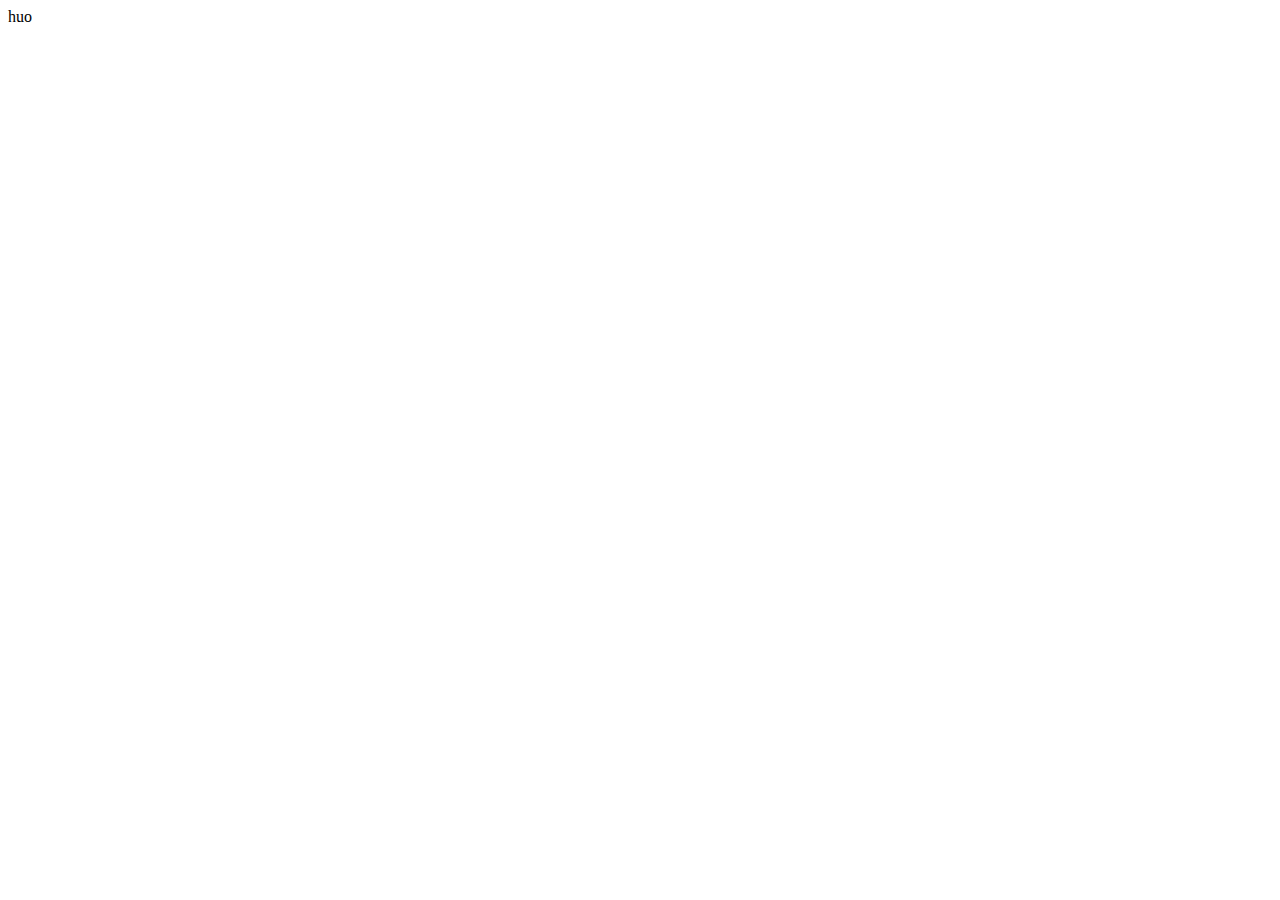
==== index.html @ f1deb444 "-add" ====
<!DOCTYPE html>
<html lang="en">
<head>
    <meta charset="UTF-8">
    <meta name="viewport" content="width=device-width, initial-scale=1.0">
    <title>Document</title>
</head>
<body>
    huo
    
</body>
</html>
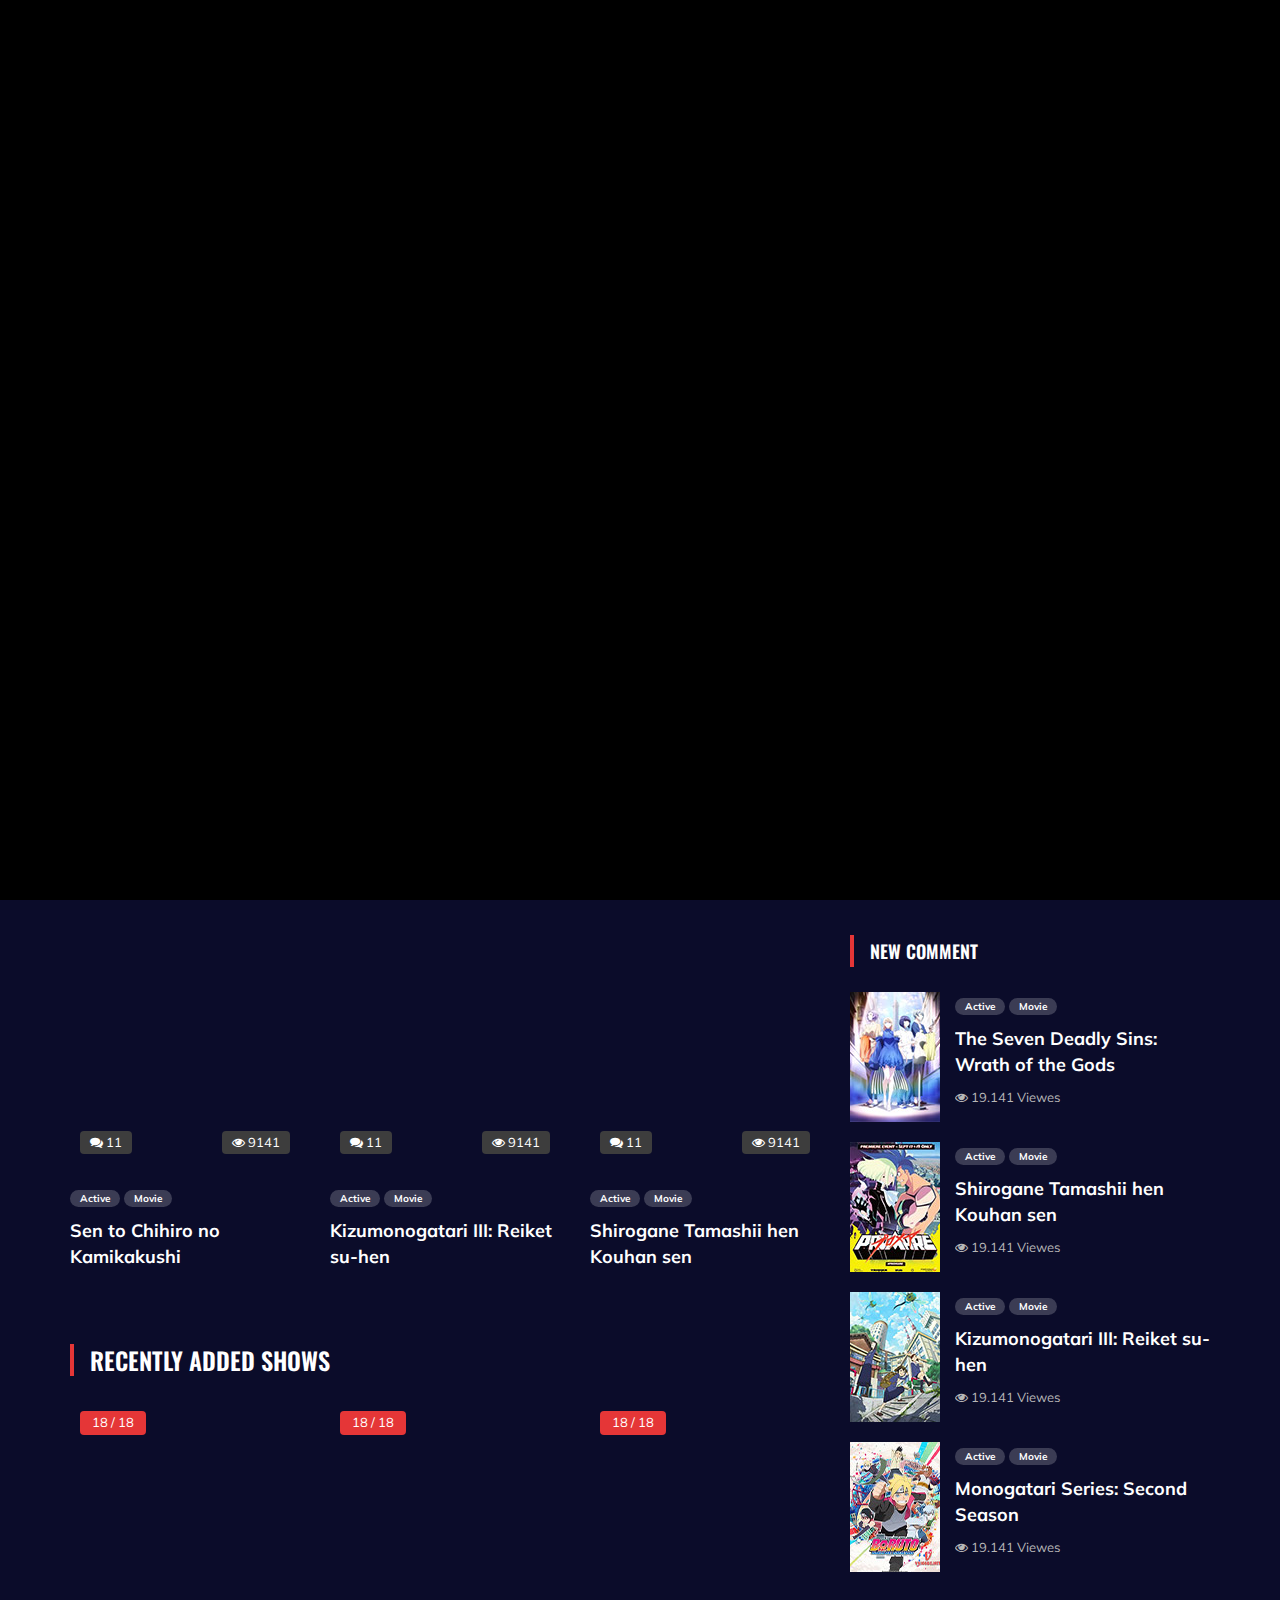
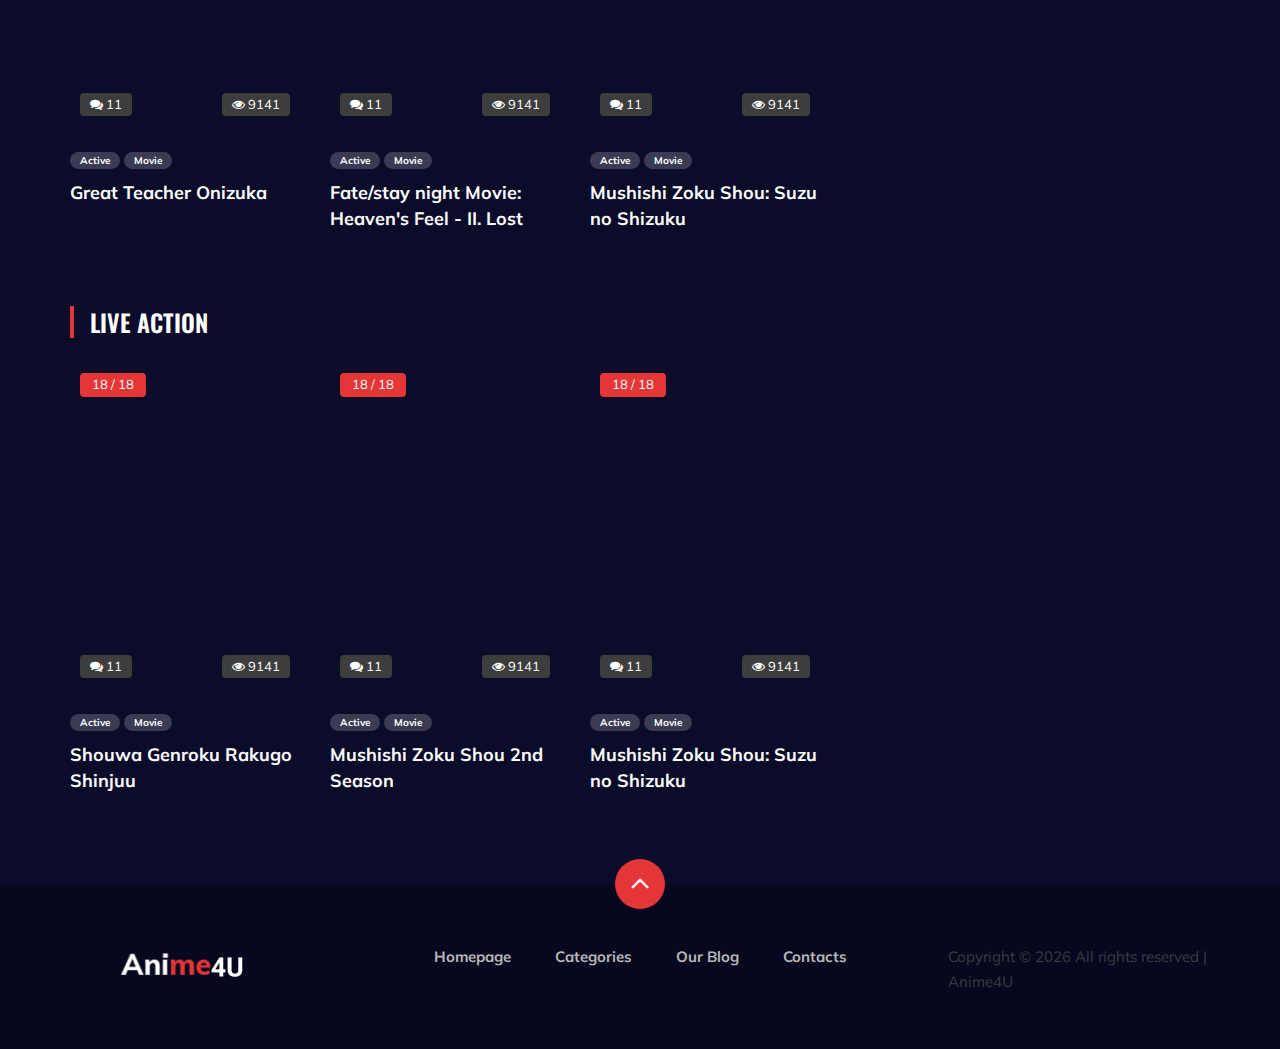
==== commit e05a77a3: "update source" ====
--- a/index.html
+++ b/index.html
@@ -1,12 +1,508 @@
 <!DOCTYPE html>
-<html lang="en">
+<html lang="zxx">
+
 <head>
     <meta charset="UTF-8">
+    <meta name="description" content="Anime Template">
+    <meta name="keywords" content="Anime, unica, creative, html">
     <meta name="viewport" content="width=device-width, initial-scale=1.0">
-    <title>Document</title>
+    <meta http-equiv="X-UA-Compatible" content="ie=edge">
+    <title>Anime4U</title>
+
+
+    <link href="https://fonts.googleapis.com/css2?family=Oswald:wght@300;400;500;600;700&display=swap" rel="stylesheet">
+    <link href="https://fonts.googleapis.com/css2?family=Mulish:wght@300;400;500;600;700;800;900&display=swap"
+        rel="stylesheet">
+
+
+    <link rel="stylesheet" href="css/bootstrap.min.css" type="text/css">
+    <link rel="stylesheet" href="css/font-awesome.min.css" type="text/css">
+    <link rel="stylesheet" href="css/elegant-icons.css" type="text/css">
+    <link rel="stylesheet" href="css/plyr.css" type="text/css">
+    <link rel="stylesheet" href="css/nice-select.css" type="text/css">
+    <link rel="stylesheet" href="css/owl.carousel.min.css" type="text/css">
+    <link rel="stylesheet" href="css/slicknav.min.css" type="text/css">
+    <link rel="stylesheet" href="css/style.css" type="text/css">
 </head>
+
 <body>
-    huo
-    
+
+    <div id="preloder">
+        <div class="loader"></div>
+    </div>
+
+
+    <header class="header">
+        <div class="container">
+            <div class="row">
+                <div class="col-lg-2">
+                    <div class="header__logo">
+                        <a href="./index.html">
+                            <img src="img/4U (1).png" alt="">
+                        </a>
+                    </div>
+                </div>
+                <div class="col-lg-8">
+                    <div class="header__nav">
+                        <nav class="header__menu mobile-menu">
+                            <ul>
+                                <li class="active"><a href="./index.html">Homepage</a></li>
+                                <li><a href="./categories.html">Categories <span class="arrow_carrot-down"></span></a>
+                                    <ul class="dropdown">
+                                        <li><a href="./categories.html">Categories</a></li>
+                                        <li><a href="./anime-details.html">Anime Details</a></li>
+                                        <li><a href="./anime-watching.html">Anime Watching</a></li>
+                                    </ul>
+                                </li>
+                                <li><a href="./blog-details.html">Our Blog</a></li>
+                                <li><a href="Contact.html">Contacts</a></li>
+                            </ul>
+                        </nav>
+                    </div>
+                </div>
+                <div class="col-lg-2">
+                    <div class="header__right">
+                        <a href="#" class="search-switch"><span class="icon_search"></span></a>
+                        <a href="./login.html"><span class="icon_profile"></span></a>
+                    </div>
+                </div>
+            </div>
+            <div id="mobile-menu-wrap"></div>
+        </div>
+    </header>
+
+    <section class="hero">
+        <div class="container">
+            <div class="hero__slider owl-carousel">
+                <div class="hero__items set-bg" data-setbg="videos/AOT.jpg">
+                    <div class="row">
+                        <div class="col-lg-6">
+                            <div class="hero__text">
+                                <div class="label">Mystery-Action</div>
+                                <h2>Attack On Titan</h2>
+                                <p>Released Now</p>
+                                <a href="#"><span>Watch Now</span> <i class="fa fa-angle-right"></i></a>
+                            </div>
+                        </div>
+                    </div>
+                </div>
+                <div class="hero__items set-bg" data-setbg="img/hero/hero-1.jpg">
+                    <div class="row">
+                        <div class="col-lg-6">
+                            <div class="hero__text">
+                                <div class="label">Adventure</div>
+                                <h2>Fate / Stay Night: Unlimited Blade Works</h2>
+                                <p>After 30 days of travel across the world...</p>
+                                <a href="#"><span>Watch Now</span> <i class="fa fa-angle-right"></i></a>
+                            </div>
+                        </div>
+                    </div>
+                </div>
+                <div class="hero__items set-bg" data-setbg="img/hero/conana.jpg">
+                    <div class="row">
+                        <div class="col-lg-6">
+                            <div class="hero__text">
+                                <div class="label">Action</div>
+                                <h2>Detective Conan</h2>
+                                <a href="#"><span>Watch Now</span> <i class="fa fa-angle-right"></i></a>
+                            </div>
+                        </div>
+                    </div>
+                </div>
+            </div>
+        </div>
+    </section>
+
+    <section class="product spad">
+        <div class="container">
+            <div class="row">
+                <div class="col-lg-8">
+                    <div class="trending__product">
+                        <div class="row">
+                            <div class="col-lg-8 col-md-8 col-sm-8">
+                                <div class="section-title">
+                                    <h4>Trending Now</h4>
+                                </div>
+                            </div>
+
+                        </div>
+                        <div class="row">
+                            <div class="col-lg-4 col-md-6 col-sm-6">
+                                <div class="product__item">
+                                    <div class="product__item__pic set-bg" data-setbg="img/trending/trend-1.jpg">
+                                        <div class="ep">18 / 18</div>
+                                        <div class="comment"><i class="fa fa-comments"></i> 11</div>
+                                        <div class="view"><i class="fa fa-eye"></i> 9141</div>
+                                    </div>
+                                    <div class="product__item__text">
+                                        <ul>
+                                            <li>Active</li>
+                                            <li>Movie</li>
+                                        </ul>
+                                        <h5><a href="#">The Seven Deadly Sins: Wrath of the Gods</a></h5>
+                                    </div>
+                                </div>
+                            </div>
+                            <div class="col-lg-4 col-md-6 col-sm-6">
+                                <div class="product__item">
+                                    <div class="product__item__pic set-bg" data-setbg="img/trending/trend-2.jpg">
+                                        <div class="ep">18 / 18</div>
+                                        <div class="comment"><i class="fa fa-comments"></i> 11</div>
+                                        <div class="view"><i class="fa fa-eye"></i> 9141</div>
+                                    </div>
+                                    <div class="product__item__text">
+                                        <ul>
+                                            <li>Active</li>
+                                            <li>Movie</li>
+                                        </ul>
+                                        <h5><a href="#">Gintama Movie 2: Kanketsu-hen - Yorozuya yo Eien</a></h5>
+                                    </div>
+                                </div>
+                            </div>
+                            <div class="col-lg-4 col-md-6 col-sm-6">
+                                <div class="product__item">
+                                    <div class="product__item__pic set-bg" data-setbg="img/trending/trend-3.jpg">
+                                        <div class="ep">18 / 18</div>
+                                        <div class="comment"><i class="fa fa-comments"></i> 11</div>
+                                        <div class="view"><i class="fa fa-eye"></i> 9141</div>
+                                    </div>
+                                    <div class="product__item__text">
+                                        <ul>
+                                            <li>Active</li>
+                                            <li>Movie</li>
+                                        </ul>
+                                        <h5><a href="#">Shingeki no Kyojin Season 3 Part 2</a></h5>
+                                    </div>
+                                </div>
+                            </div>
+
+                        </div>
+                    </div>
+                    <div class="popular__product">
+                        <div class="row">
+                            <div class="col-lg-8 col-md-8 col-sm-8">
+                                <div class="section-title">
+                                    <h4>Popular Shows</h4>
+                                </div>
+                            </div>
+                        </div>
+                        <div class="row">
+                            <div class="col-lg-4 col-md-6 col-sm-6">
+                                <div class="product__item">
+                                    <div class="product__item__pic set-bg" data-setbg="img/popular/popular-1.jpg">
+                                        <div class="ep">18 / 18</div>
+                                        <div class="comment"><i class="fa fa-comments"></i> 11</div>
+                                        <div class="view"><i class="fa fa-eye"></i> 9141</div>
+                                    </div>
+                                    <div class="product__item__text">
+                                        <ul>
+                                            <li>Active</li>
+                                            <li>Movie</li>
+                                        </ul>
+                                        <h5><a href="#">Sen to Chihiro no Kamikakushi</a></h5>
+                                    </div>
+                                </div>
+                            </div>
+                            <div class="col-lg-4 col-md-6 col-sm-6">
+                                <div class="product__item">
+                                    <div class="product__item__pic set-bg" data-setbg="img/popular/popular-2.jpg">
+                                        <div class="ep">18 / 18</div>
+                                        <div class="comment"><i class="fa fa-comments"></i> 11</div>
+                                        <div class="view"><i class="fa fa-eye"></i> 9141</div>
+                                    </div>
+                                    <div class="product__item__text">
+                                        <ul>
+                                            <li>Active</li>
+                                            <li>Movie</li>
+                                        </ul>
+                                        <h5><a href="#">Kizumonogatari III: Reiket su-hen</a></h5>
+                                    </div>
+                                </div>
+                            </div>
+                            <div class="col-lg-4 col-md-6 col-sm-6">
+                                <div class="product__item">
+                                    <div class="product__item__pic set-bg" data-setbg="img/popular/popular-3.jpg">
+                                        <div class="ep">18 / 18</div>
+                                        <div class="comment"><i class="fa fa-comments"></i> 11</div>
+                                        <div class="view"><i class="fa fa-eye"></i> 9141</div>
+                                    </div>
+                                    <div class="product__item__text">
+                                        <ul>
+                                            <li>Active</li>
+                                            <li>Movie</li>
+                                        </ul>
+                                        <h5><a href="#">Shirogane Tamashii hen Kouhan sen</a></h5>
+                                    </div>
+                                </div>
+                            </div>
+                        </div>
+                    </div>
+                    <div class="recent__product">
+                        <div class="row">
+                            <div class="col-lg-8 col-md-8 col-sm-8">
+                                <div class="section-title">
+                                    <h4>Recently Added Shows</h4>
+                                </div>
+                            </div>
+                        </div>
+                        <div class="row">
+                            <div class="col-lg-4 col-md-6 col-sm-6">
+                                <div class="product__item">
+                                    <div class="product__item__pic set-bg" data-setbg="img/recent/recent-1.jpg">
+                                        <div class="ep">18 / 18</div>
+                                        <div class="comment"><i class="fa fa-comments"></i> 11</div>
+                                        <div class="view"><i class="fa fa-eye"></i> 9141</div>
+                                    </div>
+                                    <div class="product__item__text">
+                                        <ul>
+                                            <li>Active</li>
+                                            <li>Movie</li>
+                                        </ul>
+                                        <h5><a href="#">Great Teacher Onizuka</a></h5>
+                                    </div>
+                                </div>
+                            </div>
+                            <div class="col-lg-4 col-md-6 col-sm-6">
+                                <div class="product__item">
+                                    <div class="product__item__pic set-bg" data-setbg="img/recent/recent-2.jpg">
+                                        <div class="ep">18 / 18</div>
+                                        <div class="comment"><i class="fa fa-comments"></i> 11</div>
+                                        <div class="view"><i class="fa fa-eye"></i> 9141</div>
+                                    </div>
+                                    <div class="product__item__text">
+                                        <ul>
+                                            <li>Active</li>
+                                            <li>Movie</li>
+                                        </ul>
+                                        <h5><a href="#">Fate/stay night Movie: Heaven's Feel - II. Lost</a></h5>
+                                    </div>
+                                </div>
+                            </div>
+                            <div class="col-lg-4 col-md-6 col-sm-6">
+                                <div class="product__item">
+                                    <div class="product__item__pic set-bg" data-setbg="img/recent/recent-3.jpg">
+                                        <div class="ep">18 / 18</div>
+                                        <div class="comment"><i class="fa fa-comments"></i> 11</div>
+                                        <div class="view"><i class="fa fa-eye"></i> 9141</div>
+                                    </div>
+                                    <div class="product__item__text">
+                                        <ul>
+                                            <li>Active</li>
+                                            <li>Movie</li>
+                                        </ul>
+                                        <h5><a href="#">Mushishi Zoku Shou: Suzu no Shizuku</a></h5>
+                                    </div>
+                                </div>
+                            </div>
+                        </div>
+                    </div>
+                    <div class="live__product">
+                        <div class="row">
+                            <div class="col-lg-8 col-md-8 col-sm-8">
+                                <div class="section-title">
+                                    <h4>Live Action</h4>
+                                </div>
+                            </div>
+                        </div>
+                        <div class="row">
+                            <div class="col-lg-4 col-md-6 col-sm-6">
+                                <div class="product__item">
+                                    <div class="product__item__pic set-bg" data-setbg="img/live/live-1.jpg">
+                                        <div class="ep">18 / 18</div>
+                                        <div class="comment"><i class="fa fa-comments"></i> 11</div>
+                                        <div class="view"><i class="fa fa-eye"></i> 9141</div>
+                                    </div>
+                                    <div class="product__item__text">
+                                        <ul>
+                                            <li>Active</li>
+                                            <li>Movie</li>
+                                        </ul>
+                                        <h5><a href="#">Shouwa Genroku Rakugo Shinjuu</a></h5>
+                                    </div>
+                                </div>
+                            </div>
+                            <div class="col-lg-4 col-md-6 col-sm-6">
+                                <div class="product__item">
+                                    <div class="product__item__pic set-bg" data-setbg="img/live/live-2.jpg">
+                                        <div class="ep">18 / 18</div>
+                                        <div class="comment"><i class="fa fa-comments"></i> 11</div>
+                                        <div class="view"><i class="fa fa-eye"></i> 9141</div>
+                                    </div>
+                                    <div class="product__item__text">
+                                        <ul>
+                                            <li>Active</li>
+                                            <li>Movie</li>
+                                        </ul>
+                                        <h5><a href="#">Mushishi Zoku Shou 2nd Season</a></h5>
+                                    </div>
+                                </div>
+                            </div>
+                            <div class="col-lg-4 col-md-6 col-sm-6">
+                                <div class="product__item">
+                                    <div class="product__item__pic set-bg" data-setbg="img/live/live-3.jpg">
+                                        <div class="ep">18 / 18</div>
+                                        <div class="comment"><i class="fa fa-comments"></i> 11</div>
+                                        <div class="view"><i class="fa fa-eye"></i> 9141</div>
+                                    </div>
+                                    <div class="product__item__text">
+                                        <ul>
+                                            <li>Active</li>
+                                            <li>Movie</li>
+                                        </ul>
+                                        <h5><a href="#">Mushishi Zoku Shou: Suzu no Shizuku</a></h5>
+                                    </div>
+                                </div>
+                            </div>
+                        </div>
+                    </div>
+                </div>
+                <div class="col-lg-4 col-md-6 col-sm-8">
+                    <div class="product__sidebar">
+                        <div class="product__sidebar__view">
+                            <div class="section-title">
+                                <h5>Top Views</h5>
+                            </div>
+                            <ul class="filter__controls">
+                                <li class="active" data-filter="*">Day</li>
+                                <li data-filter=".week">Week</li>
+                                <li data-filter=".month">Month</li>
+                                <li data-filter=".years">Years</li>
+                            </ul>
+                            <div class="filter__gallery">
+                                <div class="product__sidebar__view__item set-bg mix day years"
+                                    data-setbg="img/sidebar/tv-1.jpg">
+                                    <div class="ep">18 / ?</div>
+                                    <div class="view"><i class="fa fa-eye"></i> 9141</div>
+                                    <h5><a href="#">Boruto: Naruto next generations</a></h5>
+                                </div>
+                                <div class="product__sidebar__view__item set-bg mix month week"
+                                    data-setbg="img/sidebar/tv-2.jpg">
+                                    <div class="ep">18 / ?</div>
+                                    <div class="view"><i class="fa fa-eye"></i> 9141</div>
+                                    <h5><a href="#">The Seven Deadly Sins: Wrath of the Gods</a></h5>
+                                </div>
+                                <div class="product__sidebar__view__item set-bg mix years month"
+                                    data-setbg="img/sidebar/tv-4.jpg">
+                                    <div class="ep">18 / ?</div>
+                                    <div class="view"><i class="fa fa-eye"></i> 9141</div>
+                                    <h5><a href="#">Fate/stay night: Heaven's Feel I. presage flower</a></h5>
+                                </div>
+                            </div>
+                        </div>
+                        <div class="product__sidebar__comment">
+                            <div class="section-title">
+                                <h5>New Comment</h5>
+                            </div>
+                            <div class="product__sidebar__comment__item">
+                                <div class="product__sidebar__comment__item__pic">
+                                    <img src="img/sidebar/comment-1.jpg" alt="">
+                                </div>
+                                <div class="product__sidebar__comment__item__text">
+                                    <ul>
+                                        <li>Active</li>
+                                        <li>Movie</li>
+                                    </ul>
+                                    <h5><a href="#">The Seven Deadly Sins: Wrath of the Gods</a></h5>
+                                    <span><i class="fa fa-eye"></i> 19.141 Viewes</span>
+                                </div>
+                            </div>
+                            <div class="product__sidebar__comment__item">
+                                <div class="product__sidebar__comment__item__pic">
+                                    <img src="img/sidebar/comment-2.jpg" alt="">
+                                </div>
+                                <div class="product__sidebar__comment__item__text">
+                                    <ul>
+                                        <li>Active</li>
+                                        <li>Movie</li>
+                                    </ul>
+                                    <h5><a href="#">Shirogane Tamashii hen Kouhan sen</a></h5>
+                                    <span><i class="fa fa-eye"></i> 19.141 Viewes</span>
+                                </div>
+                            </div>
+                            <div class="product__sidebar__comment__item">
+                                <div class="product__sidebar__comment__item__pic">
+                                    <img src="img/sidebar/comment-3.jpg" alt="">
+                                </div>
+                                <div class="product__sidebar__comment__item__text">
+                                    <ul>
+                                        <li>Active</li>
+                                        <li>Movie</li>
+                                    </ul>
+                                    <h5><a href="#">Kizumonogatari III: Reiket su-hen</a></h5>
+                                    <span><i class="fa fa-eye"></i> 19.141 Viewes</span>
+                                </div>
+                            </div>
+                            <div class="product__sidebar__comment__item">
+                                <div class="product__sidebar__comment__item__pic">
+                                    <img src="img/sidebar/comment-4.jpg" alt="">
+                                </div>
+                                <div class="product__sidebar__comment__item__text">
+                                    <ul>
+                                        <li>Active</li>
+                                        <li>Movie</li>
+                                    </ul>
+                                    <h5><a href="#">Monogatari Series: Second Season</a></h5>
+                                    <span><i class="fa fa-eye"></i> 19.141 Viewes</span>
+                                </div>
+                            </div>
+                        </div>
+                    </div>
+                </div>
+            </div>
+        </div>
+    </section>
+
+    <footer class="footer">
+        <div class="page-up">
+            <a href="#" id="scrollToTopButton"><span class="arrow_carrot-up"></span></a>
+        </div>
+        <div class="container">
+            <div class="row">
+                <div class="col-lg-3">
+                    <div class="footer__logo">
+                        <a href="./index.html"><img src="img/4U (1).png" alt=""></a>
+                    </div>
+                </div>
+                <div class="col-lg-6">
+                    <div class="footer__nav">
+                        <ul>
+                            <li class="active"><a href="./index.html">Homepage</a></li>
+                            <li><a href="./categories.html">Categories</a></li>
+                            <li><a href="./blog-details.html">Our Blog</a></li>
+                            <li><a href="#">Contacts</a></li>
+                        </ul>
+                    </div>
+                </div>
+                <div class="col-lg-3">
+                    <p>
+                        Copyright &copy;
+                        <script>document.write(new Date().getFullYear());</script> All rights reserved | Anime4U
+
+
+                </div>
+            </div>
+        </div>
+    </footer>
+
+    <div class="search-model">
+        <div class="h-100 d-flex align-items-center justify-content-center">
+            <div class="search-close-switch"><i class="icon_close"></i></div>
+            <form class="search-model-form">
+                <input type="text" id="search-input" placeholder="Search here.....">
+            </form>
+        </div>
+    </div>
+
+    <script src="js/jquery-3.3.1.min.js"></script>
+    <script src="js/bootstrap.min.js"></script>
+    <script src="js/player.js"></script>
+    <script src="js/jquery.nice-select.min.js"></script>
+    <script src="js/mixitup.min.js"></script>
+    <script src="js/jquery.slicknav.js"></script>
+    <script src="js/owl.carousel.min.js"></script>
+    <script src="js/main.js"></script>
+
+
 </body>
-</html>+
+</html>
--- a/css/elegant-icons.css
+++ b/css/elegant-icons.css
@@ -0,0 +1,1159 @@
+@font-face {
+	font-family: 'ElegantIcons';
+	src:url('../fonts/ElegantIcons.eot');
+	src:url('../fonts/ElegantIcons.eot?#iefix') format('embedded-opentype'),
+		url('../fonts/ElegantIcons.woff') format('woff'),
+		url('../fonts/ElegantIcons.ttf') format('truetype'),
+		url('../fonts/ElegantIcons.svg#ElegantIcons') format('svg');
+	font-weight: normal;
+	font-style: normal;
+}
+
+/* Use the following CSS code if you want to use data attributes for inserting your icons */
+[data-icon]:before {
+	font-family: 'ElegantIcons';
+	content: attr(data-icon);
+	speak: none;
+	font-weight: normal;
+	font-variant: normal;
+	text-transform: none;
+	line-height: 1;
+	-webkit-font-smoothing: antialiased;
+	-moz-osx-font-smoothing: grayscale;
+}
+
+/* Use the following CSS code if you want to have a class per icon */
+/*
+Instead of a list of all class selectors,
+you can use the generic selector below, but it's slower:
+[class*="your-class-prefix"] {
+*/
+.arrow_up, .arrow_down, .arrow_left, .arrow_right, .arrow_left-up, .arrow_right-up, .arrow_right-down, .arrow_left-down, .arrow-up-down, .arrow_up-down_alt, .arrow_left-right_alt, .arrow_left-right, .arrow_expand_alt2, .arrow_expand_alt, .arrow_condense, .arrow_expand, .arrow_move, .arrow_carrot-up, .arrow_carrot-down, .arrow_carrot-left, .arrow_carrot-right, .arrow_carrot-2up, .arrow_carrot-2down, .arrow_carrot-2left, .arrow_carrot-2right, .arrow_carrot-up_alt2, .arrow_carrot-down_alt2, .arrow_carrot-left_alt2, .arrow_carrot-right_alt2, .arrow_carrot-2up_alt2, .arrow_carrot-2down_alt2, .arrow_carrot-2left_alt2, .arrow_carrot-2right_alt2, .arrow_triangle-up, .arrow_triangle-down, .arrow_triangle-left, .arrow_triangle-right, .arrow_triangle-up_alt2, .arrow_triangle-down_alt2, .arrow_triangle-left_alt2, .arrow_triangle-right_alt2, .arrow_back, .icon_minus-06, .icon_plus, .icon_close, .icon_check, .icon_minus_alt2, .icon_plus_alt2, .icon_close_alt2, .icon_check_alt2, .icon_zoom-out_alt, .icon_zoom-in_alt, .icon_search, .icon_box-empty, .icon_box-selected, .icon_minus-box, .icon_plus-box, .icon_box-checked, .icon_circle-empty, .icon_circle-slelected, .icon_stop_alt2, .icon_stop, .icon_pause_alt2, .icon_pause, .icon_menu, .icon_menu-square_alt2, .icon_menu-circle_alt2, .icon_ul, .icon_ol, .icon_adjust-horiz, .icon_adjust-vert, .icon_document_alt, .icon_documents_alt, .icon_pencil, .icon_pencil-edit_alt, .icon_pencil-edit, .icon_folder-alt, .icon_folder-open_alt, .icon_folder-add_alt, .icon_info_alt, .icon_error-oct_alt, .icon_error-circle_alt, .icon_error-triangle_alt, .icon_question_alt2, .icon_question, .icon_comment_alt, .icon_chat_alt, .icon_vol-mute_alt, .icon_volume-low_alt, .icon_volume-high_alt, .icon_quotations, .icon_quotations_alt2, .icon_clock_alt, .icon_lock_alt, .icon_lock-open_alt, .icon_key_alt, .icon_cloud_alt, .icon_cloud-upload_alt, .icon_cloud-download_alt, .icon_image, .icon_images, .icon_lightbulb_alt, .icon_gift_alt, .icon_house_alt, .icon_genius, .icon_mobile, .icon_tablet, .icon_laptop, .icon_desktop, .icon_camera_alt, .icon_mail_alt, .icon_cone_alt, .icon_ribbon_alt, .icon_bag_alt, .icon_creditcard, .icon_cart_alt, .icon_paperclip, .icon_tag_alt, .icon_tags_alt, .icon_trash_alt, .icon_cursor_alt, .icon_mic_alt, .icon_compass_alt, .icon_pin_alt, .icon_pushpin_alt, .icon_map_alt, .icon_drawer_alt, .icon_toolbox_alt, .icon_book_alt, .icon_calendar, .icon_film, .icon_table, .icon_contacts_alt, .icon_headphones, .icon_lifesaver, .icon_piechart, .icon_refresh, .icon_link_alt, .icon_link, .icon_loading, .icon_blocked, .icon_archive_alt, .icon_heart_alt, .icon_star_alt, .icon_star-half_alt, .icon_star, .icon_star-half, .icon_tools, .icon_tool, .icon_cog, .icon_cogs, .arrow_up_alt, .arrow_down_alt, .arrow_left_alt, .arrow_right_alt, .arrow_left-up_alt, .arrow_right-up_alt, .arrow_right-down_alt, .arrow_left-down_alt, .arrow_condense_alt, .arrow_expand_alt3, .arrow_carrot_up_alt, .arrow_carrot-down_alt, .arrow_carrot-left_alt, .arrow_carrot-right_alt, .arrow_carrot-2up_alt, .arrow_carrot-2dwnn_alt, .arrow_carrot-2left_alt, .arrow_carrot-2right_alt, .arrow_triangle-up_alt, .arrow_triangle-down_alt, .arrow_triangle-left_alt, .arrow_triangle-right_alt, .icon_minus_alt, .icon_plus_alt, .icon_close_alt, .icon_check_alt, .icon_zoom-out, .icon_zoom-in, .icon_stop_alt, .icon_menu-square_alt, .icon_menu-circle_alt, .icon_document, .icon_documents, .icon_pencil_alt, .icon_folder, .icon_folder-open, .icon_folder-add, .icon_folder_upload, .icon_folder_download, .icon_info, .icon_error-circle, .icon_error-oct, .icon_error-triangle, .icon_question_alt, .icon_comment, .icon_chat, .icon_vol-mute, .icon_volume-low, .icon_volume-high, .icon_quotations_alt, .icon_clock, .icon_lock, .icon_lock-open, .icon_key, .icon_cloud, .icon_cloud-upload, .icon_cloud-download, .icon_lightbulb, .icon_gift, .icon_house, .icon_camera, .icon_mail, .icon_cone, .icon_ribbon, .icon_bag, .icon_cart, .icon_tag, .icon_tags, .icon_trash, .icon_cursor, .icon_mic, .icon_compass, .icon_pin, .icon_pushpin, .icon_map, .icon_drawer, .icon_toolbox, .icon_book, .icon_contacts, .icon_archive, .icon_heart, .icon_profile, .icon_group, .icon_grid-2x2, .icon_grid-3x3, .icon_music, .icon_pause_alt, .icon_phone, .icon_upload, .icon_download, .social_facebook, .social_twitter, .social_pinterest, .social_googleplus, .social_tumblr, .social_tumbleupon, .social_wordpress, .social_instagram, .social_dribbble, .social_vimeo, .social_linkedin, .social_rss, .social_deviantart, .social_share, .social_myspace, .social_skype, .social_youtube, .social_picassa, .social_googledrive, .social_flickr, .social_blogger, .social_spotify, .social_delicious, .social_facebook_circle, .social_twitter_circle, .social_pinterest_circle, .social_googleplus_circle, .social_tumblr_circle, .social_stumbleupon_circle, .social_wordpress_circle, .social_instagram_circle, .social_dribbble_circle, .social_vimeo_circle, .social_linkedin_circle, .social_rss_circle, .social_deviantart_circle, .social_share_circle, .social_myspace_circle, .social_skype_circle, .social_youtube_circle, .social_picassa_circle, .social_googledrive_alt2, .social_flickr_circle, .social_blogger_circle, .social_spotify_circle, .social_delicious_circle, .social_facebook_square, .social_twitter_square, .social_pinterest_square, .social_googleplus_square, .social_tumblr_square, .social_stumbleupon_square, .social_wordpress_square, .social_instagram_square, .social_dribbble_square, .social_vimeo_square, .social_linkedin_square, .social_rss_square, .social_deviantart_square, .social_share_square, .social_myspace_square, .social_skype_square, .social_youtube_square, .social_picassa_square, .social_googledrive_square, .social_flickr_square, .social_blogger_square, .social_spotify_square, .social_delicious_square, .icon_printer, .icon_calulator, .icon_building, .icon_floppy, .icon_drive, .icon_search-2, .icon_id, .icon_id-2, .icon_puzzle, .icon_like, .icon_dislike, .icon_mug, .icon_currency, .icon_wallet, .icon_pens, .icon_easel, .icon_flowchart, .icon_datareport, .icon_briefcase, .icon_shield, .icon_percent, .icon_globe, .icon_globe-2, .icon_target, .icon_hourglass, .icon_balance, .icon_rook, .icon_printer-alt, .icon_calculator_alt, .icon_building_alt, .icon_floppy_alt, .icon_drive_alt, .icon_search_alt, .icon_id_alt, .icon_id-2_alt, .icon_puzzle_alt, .icon_like_alt, .icon_dislike_alt, .icon_mug_alt, .icon_currency_alt, .icon_wallet_alt, .icon_pens_alt, .icon_easel_alt, .icon_flowchart_alt, .icon_datareport_alt, .icon_briefcase_alt, .icon_shield_alt, .icon_percent_alt, .icon_globe_alt, .icon_clipboard {
+	font-family: 'ElegantIcons';
+	speak: none;
+	font-style: normal;
+	font-weight: normal;
+	font-variant: normal;
+	text-transform: none;
+	line-height: 1;
+	-webkit-font-smoothing: antialiased;
+}
+.arrow_up:before {
+	content: "\21";
+}
+.arrow_down:before {
+	content: "\22";
+}
+.arrow_left:before {
+	content: "\23";
+}
+.arrow_right:before {
+	content: "\24";
+}
+.arrow_left-up:before {
+	content: "\25";
+}
+.arrow_right-up:before {
+	content: "\26";
+}
+.arrow_right-down:before {
+	content: "\27";
+}
+.arrow_left-down:before {
+	content: "\28";
+}
+.arrow-up-down:before {
+	content: "\29";
+}
+.arrow_up-down_alt:before {
+	content: "\2a";
+}
+.arrow_left-right_alt:before {
+	content: "\2b";
+}
+.arrow_left-right:before {
+	content: "\2c";
+}
+.arrow_expand_alt2:before {
+	content: "\2d";
+}
+.arrow_expand_alt:before {
+	content: "\2e";
+}
+.arrow_condense:before {
+	content: "\2f";
+}
+.arrow_expand:before {
+	content: "\30";
+}
+.arrow_move:before {
+	content: "\31";
+}
+.arrow_carrot-up:before {
+	content: "\32";
+}
+.arrow_carrot-down:before {
+	content: "\33";
+}
+.arrow_carrot-left:before {
+	content: "\34";
+}
+.arrow_carrot-right:before {
+	content: "\35";
+}
+.arrow_carrot-2up:before {
+	content: "\36";
+}
+.arrow_carrot-2down:before {
+	content: "\37";
+}
+.arrow_carrot-2left:before {
+	content: "\38";
+}
+.arrow_carrot-2right:before {
+	content: "\39";
+}
+.arrow_carrot-up_alt2:before {
+	content: "\3a";
+}
+.arrow_carrot-down_alt2:before {
+	content: "\3b";
+}
+.arrow_carrot-left_alt2:before {
+	content: "\3c";
+}
+.arrow_carrot-right_alt2:before {
+	content: "\3d";
+}
+.arrow_carrot-2up_alt2:before {
+	content: "\3e";
+}
+.arrow_carrot-2down_alt2:before {
+	content: "\3f";
+}
+.arrow_carrot-2left_alt2:before {
+	content: "\40";
+}
+.arrow_carrot-2right_alt2:before {
+	content: "\41";
+}
+.arrow_triangle-up:before {
+	content: "\42";
+}
+.arrow_triangle-down:before {
+	content: "\43";
+}
+.arrow_triangle-left:before {
+	content: "\44";
+}
+.arrow_triangle-right:before {
+	content: "\45";
+}
+.arrow_triangle-up_alt2:before {
+	content: "\46";
+}
+.arrow_triangle-down_alt2:before {
+	content: "\47";
+}
+.arrow_triangle-left_alt2:before {
+	content: "\48";
+}
+.arrow_triangle-right_alt2:before {
+	content: "\49";
+}
+.arrow_back:before {
+	content: "\4a";
+}
+.icon_minus-06:before {
+	content: "\4b";
+}
+.icon_plus:before {
+	content: "\4c";
+}
+.icon_close:before {
+	content: "\4d";
+}
+.icon_check:before {
+	content: "\4e";
+}
+.icon_minus_alt2:before {
+	content: "\4f";
+}
+.icon_plus_alt2:before {
+	content: "\50";
+}
+.icon_close_alt2:before {
+	content: "\51";
+}
+.icon_check_alt2:before {
+	content: "\52";
+}
+.icon_zoom-out_alt:before {
+	content: "\53";
+}
+.icon_zoom-in_alt:before {
+	content: "\54";
+}
+.icon_search:before {
+	content: "\55";
+}
+.icon_box-empty:before {
+	content: "\56";
+}
+.icon_box-selected:before {
+	content: "\57";
+}
+.icon_minus-box:before {
+	content: "\58";
+}
+.icon_plus-box:before {
+	content: "\59";
+}
+.icon_box-checked:before {
+	content: "\5a";
+}
+.icon_circle-empty:before {
+	content: "\5b";
+}
+.icon_circle-slelected:before {
+	content: "\5c";
+}
+.icon_stop_alt2:before {
+	content: "\5d";
+}
+.icon_stop:before {
+	content: "\5e";
+}
+.icon_pause_alt2:before {
+	content: "\5f";
+}
+.icon_pause:before {
+	content: "\60";
+}
+.icon_menu:before {
+	content: "\61";
+}
+.icon_menu-square_alt2:before {
+	content: "\62";
+}
+.icon_menu-circle_alt2:before {
+	content: "\63";
+}
+.icon_ul:before {
+	content: "\64";
+}
+.icon_ol:before {
+	content: "\65";
+}
+.icon_adjust-horiz:before {
+	content: "\66";
+}
+.icon_adjust-vert:before {
+	content: "\67";
+}
+.icon_document_alt:before {
+	content: "\68";
+}
+.icon_documents_alt:before {
+	content: "\69";
+}
+.icon_pencil:before {
+	content: "\6a";
+}
+.icon_pencil-edit_alt:before {
+	content: "\6b";
+}
+.icon_pencil-edit:before {
+	content: "\6c";
+}
+.icon_folder-alt:before {
+	content: "\6d";
+}
+.icon_folder-open_alt:before {
+	content: "\6e";
+}
+.icon_folder-add_alt:before {
+	content: "\6f";
+}
+.icon_info_alt:before {
+	content: "\70";
+}
+.icon_error-oct_alt:before {
+	content: "\71";
+}
+.icon_error-circle_alt:before {
+	content: "\72";
+}
+.icon_error-triangle_alt:before {
+	content: "\73";
+}
+.icon_question_alt2:before {
+	content: "\74";
+}
+.icon_question:before {
+	content: "\75";
+}
+.icon_comment_alt:before {
+	content: "\76";
+}
+.icon_chat_alt:before {
+	content: "\77";
+}
+.icon_vol-mute_alt:before {
+	content: "\78";
+}
+.icon_volume-low_alt:before {
+	content: "\79";
+}
+.icon_volume-high_alt:before {
+	content: "\7a";
+}
+.icon_quotations:before {
+	content: "\7b";
+}
+.icon_quotations_alt2:before {
+	content: "\7c";
+}
+.icon_clock_alt:before {
+	content: "\7d";
+}
+.icon_lock_alt:before {
+	content: "\7e";
+}
+.icon_lock-open_alt:before {
+	content: "\e000";
+}
+.icon_key_alt:before {
+	content: "\e001";
+}
+.icon_cloud_alt:before {
+	content: "\e002";
+}
+.icon_cloud-upload_alt:before {
+	content: "\e003";
+}
+.icon_cloud-download_alt:before {
+	content: "\e004";
+}
+.icon_image:before {
+	content: "\e005";
+}
+.icon_images:before {
+	content: "\e006";
+}
+.icon_lightbulb_alt:before {
+	content: "\e007";
+}
+.icon_gift_alt:before {
+	content: "\e008";
+}
+.icon_house_alt:before {
+	content: "\e009";
+}
+.icon_genius:before {
+	content: "\e00a";
+}
+.icon_mobile:before {
+	content: "\e00b";
+}
+.icon_tablet:before {
+	content: "\e00c";
+}
+.icon_laptop:before {
+	content: "\e00d";
+}
+.icon_desktop:before {
+	content: "\e00e";
+}
+.icon_camera_alt:before {
+	content: "\e00f";
+}
+.icon_mail_alt:before {
+	content: "\e010";
+}
+.icon_cone_alt:before {
+	content: "\e011";
+}
+.icon_ribbon_alt:before {
+	content: "\e012";
+}
+.icon_bag_alt:before {
+	content: "\e013";
+}
+.icon_creditcard:before {
+	content: "\e014";
+}
+.icon_cart_alt:before {
+	content: "\e015";
+}
+.icon_paperclip:before {
+	content: "\e016";
+}
+.icon_tag_alt:before {
+	content: "\e017";
+}
+.icon_tags_alt:before {
+	content: "\e018";
+}
+.icon_trash_alt:before {
+	content: "\e019";
+}
+.icon_cursor_alt:before {
+	content: "\e01a";
+}
+.icon_mic_alt:before {
+	content: "\e01b";
+}
+.icon_compass_alt:before {
+	content: "\e01c";
+}
+.icon_pin_alt:before {
+	content: "\e01d";
+}
+.icon_pushpin_alt:before {
+	content: "\e01e";
+}
+.icon_map_alt:before {
+	content: "\e01f";
+}
+.icon_drawer_alt:before {
+	content: "\e020";
+}
+.icon_toolbox_alt:before {
+	content: "\e021";
+}
+.icon_book_alt:before {
+	content: "\e022";
+}
+.icon_calendar:before {
+	content: "\e023";
+}
+.icon_film:before {
+	content: "\e024";
+}
+.icon_table:before {
+	content: "\e025";
+}
+.icon_contacts_alt:before {
+	content: "\e026";
+}
+.icon_headphones:before {
+	content: "\e027";
+}
+.icon_lifesaver:before {
+	content: "\e028";
+}
+.icon_piechart:before {
+	content: "\e029";
+}
+.icon_refresh:before {
+	content: "\e02a";
+}
+.icon_link_alt:before {
+	content: "\e02b";
+}
+.icon_link:before {
+	content: "\e02c";
+}
+.icon_loading:before {
+	content: "\e02d";
+}
+.icon_blocked:before {
+	content: "\e02e";
+}
+.icon_archive_alt:before {
+	content: "\e02f";
+}
+.icon_heart_alt:before {
+	content: "\e030";
+}
+.icon_star_alt:before {
+	content: "\e031";
+}
+.icon_star-half_alt:before {
+	content: "\e032";
+}
+.icon_star:before {
+	content: "\e033";
+}
+.icon_star-half:before {
+	content: "\e034";
+}
+.icon_tools:before {
+	content: "\e035";
+}
+.icon_tool:before {
+	content: "\e036";
+}
+.icon_cog:before {
+	content: "\e037";
+}
+.icon_cogs:before {
+	content: "\e038";
+}
+.arrow_up_alt:before {
+	content: "\e039";
+}
+.arrow_down_alt:before {
+	content: "\e03a";
+}
+.arrow_left_alt:before {
+	content: "\e03b";
+}
+.arrow_right_alt:before {
+	content: "\e03c";
+}
+.arrow_left-up_alt:before {
+	content: "\e03d";
+}
+.arrow_right-up_alt:before {
+	content: "\e03e";
+}
+.arrow_right-down_alt:before {
+	content: "\e03f";
+}
+.arrow_left-down_alt:before {
+	content: "\e040";
+}
+.arrow_condense_alt:before {
+	content: "\e041";
+}
+.arrow_expand_alt3:before {
+	content: "\e042";
+}
+.arrow_carrot_up_alt:before {
+	content: "\e043";
+}
+.arrow_carrot-down_alt:before {
+	content: "\e044";
+}
+.arrow_carrot-left_alt:before {
+	content: "\e045";
+}
+.arrow_carrot-right_alt:before {
+	content: "\e046";
+}
+.arrow_carrot-2up_alt:before {
+	content: "\e047";
+}
+.arrow_carrot-2dwnn_alt:before {
+	content: "\e048";
+}
+.arrow_carrot-2left_alt:before {
+	content: "\e049";
+}
+.arrow_carrot-2right_alt:before {
+	content: "\e04a";
+}
+.arrow_triangle-up_alt:before {
+	content: "\e04b";
+}
+.arrow_triangle-down_alt:before {
+	content: "\e04c";
+}
+.arrow_triangle-left_alt:before {
+	content: "\e04d";
+}
+.arrow_triangle-right_alt:before {
+	content: "\e04e";
+}
+.icon_minus_alt:before {
+	content: "\e04f";
+}
+.icon_plus_alt:before {
+	content: "\e050";
+}
+.icon_close_alt:before {
+	content: "\e051";
+}
+.icon_check_alt:before {
+	content: "\e052";
+}
+.icon_zoom-out:before {
+	content: "\e053";
+}
+.icon_zoom-in:before {
+	content: "\e054";
+}
+.icon_stop_alt:before {
+	content: "\e055";
+}
+.icon_menu-square_alt:before {
+	content: "\e056";
+}
+.icon_menu-circle_alt:before {
+	content: "\e057";
+}
+.icon_document:before {
+	content: "\e058";
+}
+.icon_documents:before {
+	content: "\e059";
+}
+.icon_pencil_alt:before {
+	content: "\e05a";
+}
+.icon_folder:before {
+	content: "\e05b";
+}
+.icon_folder-open:before {
+	content: "\e05c";
+}
+.icon_folder-add:before {
+	content: "\e05d";
+}
+.icon_folder_upload:before {
+	content: "\e05e";
+}
+.icon_folder_download:before {
+	content: "\e05f";
+}
+.icon_info:before {
+	content: "\e060";
+}
+.icon_error-circle:before {
+	content: "\e061";
+}
+.icon_error-oct:before {
+	content: "\e062";
+}
+.icon_error-triangle:before {
+	content: "\e063";
+}
+.icon_question_alt:before {
+	content: "\e064";
+}
+.icon_comment:before {
+	content: "\e065";
+}
+.icon_chat:before {
+	content: "\e066";
+}
+.icon_vol-mute:before {
+	content: "\e067";
+}
+.icon_volume-low:before {
+	content: "\e068";
+}
+.icon_volume-high:before {
+	content: "\e069";
+}
+.icon_quotations_alt:before {
+	content: "\e06a";
+}
+.icon_clock:before {
+	content: "\e06b";
+}
+.icon_lock:before {
+	content: "\e06c";
+}
+.icon_lock-open:before {
+	content: "\e06d";
+}
+.icon_key:before {
+	content: "\e06e";
+}
+.icon_cloud:before {
+	content: "\e06f";
+}
+.icon_cloud-upload:before {
+	content: "\e070";
+}
+.icon_cloud-download:before {
+	content: "\e071";
+}
+.icon_lightbulb:before {
+	content: "\e072";
+}
+.icon_gift:before {
+	content: "\e073";
+}
+.icon_house:before {
+	content: "\e074";
+}
+.icon_camera:before {
+	content: "\e075";
+}
+.icon_mail:before {
+	content: "\e076";
+}
+.icon_cone:before {
+	content: "\e077";
+}
+.icon_ribbon:before {
+	content: "\e078";
+}
+.icon_bag:before {
+	content: "\e079";
+}
+.icon_cart:before {
+	content: "\e07a";
+}
+.icon_tag:before {
+	content: "\e07b";
+}
+.icon_tags:before {
+	content: "\e07c";
+}
+.icon_trash:before {
+	content: "\e07d";
+}
+.icon_cursor:before {
+	content: "\e07e";
+}
+.icon_mic:before {
+	content: "\e07f";
+}
+.icon_compass:before {
+	content: "\e080";
+}
+.icon_pin:before {
+	content: "\e081";
+}
+.icon_pushpin:before {
+	content: "\e082";
+}
+.icon_map:before {
+	content: "\e083";
+}
+.icon_drawer:before {
+	content: "\e084";
+}
+.icon_toolbox:before {
+	content: "\e085";
+}
+.icon_book:before {
+	content: "\e086";
+}
+.icon_contacts:before {
+	content: "\e087";
+}
+.icon_archive:before {
+	content: "\e088";
+}
+.icon_heart:before {
+	content: "\e089";
+}
+.icon_profile:before {
+	content: "\e08a";
+}
+.icon_group:before {
+	content: "\e08b";
+}
+.icon_grid-2x2:before {
+	content: "\e08c";
+}
+.icon_grid-3x3:before {
+	content: "\e08d";
+}
+.icon_music:before {
+	content: "\e08e";
+}
+.icon_pause_alt:before {
+	content: "\e08f";
+}
+.icon_phone:before {
+	content: "\e090";
+}
+.icon_upload:before {
+	content: "\e091";
+}
+.icon_download:before {
+	content: "\e092";
+}
+.social_facebook:before {
+	content: "\e093";
+}
+.social_twitter:before {
+	content: "\e094";
+}
+.social_pinterest:before {
+	content: "\e095";
+}
+.social_googleplus:before {
+	content: "\e096";
+}
+.social_tumblr:before {
+	content: "\e097";
+}
+.social_tumbleupon:before {
+	content: "\e098";
+}
+.social_wordpress:before {
+	content: "\e099";
+}
+.social_instagram:before {
+	content: "\e09a";
+}
+.social_dribbble:before {
+	content: "\e09b";
+}
+.social_vimeo:before {
+	content: "\e09c";
+}
+.social_linkedin:before {
+	content: "\e09d";
+}
+.social_rss:before {
+	content: "\e09e";
+}
+.social_deviantart:before {
+	content: "\e09f";
+}
+.social_share:before {
+	content: "\e0a0";
+}
+.social_myspace:before {
+	content: "\e0a1";
+}
+.social_skype:before {
+	content: "\e0a2";
+}
+.social_youtube:before {
+	content: "\e0a3";
+}
+.social_picassa:before {
+	content: "\e0a4";
+}
+.social_googledrive:before {
+	content: "\e0a5";
+}
+.social_flickr:before {
+	content: "\e0a6";
+}
+.social_blogger:before {
+	content: "\e0a7";
+}
+.social_spotify:before {
+	content: "\e0a8";
+}
+.social_delicious:before {
+	content: "\e0a9";
+}
+.social_facebook_circle:before {
+	content: "\e0aa";
+}
+.social_twitter_circle:before {
+	content: "\e0ab";
+}
+.social_pinterest_circle:before {
+	content: "\e0ac";
+}
+.social_googleplus_circle:before {
+	content: "\e0ad";
+}
+.social_tumblr_circle:before {
+	content: "\e0ae";
+}
+.social_stumbleupon_circle:before {
+	content: "\e0af";
+}
+.social_wordpress_circle:before {
+	content: "\e0b0";
+}
+.social_instagram_circle:before {
+	content: "\e0b1";
+}
+.social_dribbble_circle:before {
+	content: "\e0b2";
+}
+.social_vimeo_circle:before {
+	content: "\e0b3";
+}
+.social_linkedin_circle:before {
+	content: "\e0b4";
+}
+.social_rss_circle:before {
+	content: "\e0b5";
+}
+.social_deviantart_circle:before {
+	content: "\e0b6";
+}
+.social_share_circle:before {
+	content: "\e0b7";
+}
+.social_myspace_circle:before {
+	content: "\e0b8";
+}
+.social_skype_circle:before {
+	content: "\e0b9";
+}
+.social_youtube_circle:before {
+	content: "\e0ba";
+}
+.social_picassa_circle:before {
+	content: "\e0bb";
+}
+.social_googledrive_alt2:before {
+	content: "\e0bc";
+}
+.social_flickr_circle:before {
+	content: "\e0bd";
+}
+.social_blogger_circle:before {
+	content: "\e0be";
+}
+.social_spotify_circle:before {
+	content: "\e0bf";
+}
+.social_delicious_circle:before {
+	content: "\e0c0";
+}
+.social_facebook_square:before {
+	content: "\e0c1";
+}
+.social_twitter_square:before {
+	content: "\e0c2";
+}
+.social_pinterest_square:before {
+	content: "\e0c3";
+}
+.social_googleplus_square:before {
+	content: "\e0c4";
+}
+.social_tumblr_square:before {
+	content: "\e0c5";
+}
+.social_stumbleupon_square:before {
+	content: "\e0c6";
+}
+.social_wordpress_square:before {
+	content: "\e0c7";
+}
+.social_instagram_square:before {
+	content: "\e0c8";
+}
+.social_dribbble_square:before {
+	content: "\e0c9";
+}
+.social_vimeo_square:before {
+	content: "\e0ca";
+}
+.social_linkedin_square:before {
+	content: "\e0cb";
+}
+.social_rss_square:before {
+	content: "\e0cc";
+}
+.social_deviantart_square:before {
+	content: "\e0cd";
+}
+.social_share_square:before {
+	content: "\e0ce";
+}
+.social_myspace_square:before {
+	content: "\e0cf";
+}
+.social_skype_square:before {
+	content: "\e0d0";
+}
+.social_youtube_square:before {
+	content: "\e0d1";
+}
+.social_picassa_square:before {
+	content: "\e0d2";
+}
+.social_googledrive_square:before {
+	content: "\e0d3";
+}
+.social_flickr_square:before {
+	content: "\e0d4";
+}
+.social_blogger_square:before {
+	content: "\e0d5";
+}
+.social_spotify_square:before {
+	content: "\e0d6";
+}
+.social_delicious_square:before {
+	content: "\e0d7";
+}
+.icon_printer:before {
+	content: "\e103";
+}
+.icon_calulator:before {
+	content: "\e0ee";
+}
+.icon_building:before {
+	content: "\e0ef";
+}
+.icon_floppy:before {
+	content: "\e0e8";
+}
+.icon_drive:before {
+	content: "\e0ea";
+}
+.icon_search-2:before {
+	content: "\e101";
+}
+.icon_id:before {
+	content: "\e107";
+}
+.icon_id-2:before {
+	content: "\e108";
+}
+.icon_puzzle:before {
+	content: "\e102";
+}
+.icon_like:before {
+	content: "\e106";
+}
+.icon_dislike:before {
+	content: "\e0eb";
+}
+.icon_mug:before {
+	content: "\e105";
+}
+.icon_currency:before {
+	content: "\e0ed";
+}
+.icon_wallet:before {
+	content: "\e100";
+}
+.icon_pens:before {
+	content: "\e104";
+}
+.icon_easel:before {
+	content: "\e0e9";
+}
+.icon_flowchart:before {
+	content: "\e109";
+}
+.icon_datareport:before {
+	content: "\e0ec";
+}
+.icon_briefcase:before {
+	content: "\e0fe";
+}
+.icon_shield:before {
+	content: "\e0f6";
+}
+.icon_percent:before {
+	content: "\e0fb";
+}
+.icon_globe:before {
+	content: "\e0e2";
+}
+.icon_globe-2:before {
+	content: "\e0e3";
+}
+.icon_target:before {
+	content: "\e0f5";
+}
+.icon_hourglass:before {
+	content: "\e0e1";
+}
+.icon_balance:before {
+	content: "\e0ff";
+}
+.icon_rook:before {
+	content: "\e0f8";
+}
+.icon_printer-alt:before {
+	content: "\e0fa";
+}
+.icon_calculator_alt:before {
+	content: "\e0e7";
+}
+.icon_building_alt:before {
+	content: "\e0fd";
+}
+.icon_floppy_alt:before {
+	content: "\e0e4";
+}
+.icon_drive_alt:before {
+	content: "\e0e5";
+}
+.icon_search_alt:before {
+	content: "\e0f7";
+}
+.icon_id_alt:before {
+	content: "\e0e0";
+}
+.icon_id-2_alt:before {
+	content: "\e0fc";
+}
+.icon_puzzle_alt:before {
+	content: "\e0f9";
+}
+.icon_like_alt:before {
+	content: "\e0dd";
+}
+.icon_dislike_alt:before {
+	content: "\e0f1";
+}
+.icon_mug_alt:before {
+	content: "\e0dc";
+}
+.icon_currency_alt:before {
+	content: "\e0f3";
+}
+.icon_wallet_alt:before {
+	content: "\e0d8";
+}
+.icon_pens_alt:before {
+	content: "\e0db";
+}
+.icon_easel_alt:before {
+	content: "\e0f0";
+}
+.icon_flowchart_alt:before {
+	content: "\e0df";
+}
+.icon_datareport_alt:before {
+	content: "\e0f2";
+}
+.icon_briefcase_alt:before {
+	content: "\e0f4";
+}
+.icon_shield_alt:before {
+	content: "\e0d9";
+}
+.icon_percent_alt:before {
+	content: "\e0da";
+}
+.icon_globe_alt:before {
+	content: "\e0de";
+}
+.icon_clipboard:before {
+	content: "\e0e6";
+}
+
+
+	.glyph {
+		float: left;
+		text-align: center;
+		padding: .75em;
+		margin: .4em 1.5em .75em 0;
+		width: 6em;
+text-shadow: none;
+	}
+        .glyph_big {
+        font-size: 128px;
+        color: #59c5dc;
+        float: left;
+        margin-right: 20px;
+        }
+
+        .glyph div { padding-bottom: 10px;}
+
+	.glyph input {
+		font-family: consolas, monospace;
+		font-size: 12px;
+		width: 100%;
+		text-align: center;
+		border: 0;
+		box-shadow: 0 0 0 1px #ccc;
+		padding: .2em;
+                -moz-border-radius: 5px;
+                -webkit-border-radius: 5px;
+	}
+	.centered {
+		margin-left: auto;
+		margin-right: auto;
+	}
+	.glyph .fs1 {
+		font-size: 2em;
+	}
+
+	
--- a/css/plyr.css
+++ b/css/plyr.css
@@ -0,0 +1 @@
+@keyframes plyr-progress{to{background-position:25px 0;background-position:var(--plyr-progress-loading-size,25px) 0}}@keyframes plyr-popup{0%{opacity:.5;transform:translateY(10px)}to{opacity:1;transform:translateY(0)}}@keyframes plyr-fade-in{from{opacity:0}to{opacity:1}}.plyr{-moz-osx-font-smoothing:grayscale;-webkit-font-smoothing:antialiased;align-items:center;direction:ltr;display:flex;flex-direction:column;font-family:inherit;font-family:var(--plyr-font-family,inherit);font-variant-numeric:tabular-nums;font-weight:400;font-weight:var(--plyr-font-weight-regular,400);height:100%;line-height:1.7;line-height:var(--plyr-line-height,1.7);max-width:100%;min-width:200px;position:relative;text-shadow:none;transition:box-shadow .3s ease;z-index:0}.plyr audio,.plyr iframe,.plyr video{display:block;height:100%;width:100%}.plyr button{font:inherit;line-height:inherit;width:auto}.plyr:focus{outline:0}.plyr--full-ui{box-sizing:border-box}.plyr--full-ui *,.plyr--full-ui ::after,.plyr--full-ui ::before{box-sizing:inherit}.plyr--full-ui a,.plyr--full-ui button,.plyr--full-ui input,.plyr--full-ui label{touch-action:manipulation}.plyr__badge{background:#4a5464;background:var(--plyr-badge-background,#4a5464);border-radius:2px;border-radius:var(--plyr-badge-border-radius,2px);color:#fff;color:var(--plyr-badge-text-color,#fff);font-size:9px;font-size:var(--plyr-font-size-badge,9px);line-height:1;padding:3px 4px}.plyr--full-ui ::-webkit-media-text-track-container{display:none}.plyr__captions{animation:plyr-fade-in .3s ease;bottom:0;display:none;font-size:13px;font-size:var(--plyr-font-size-small,13px);left:0;padding:10px;padding:var(--plyr-control-spacing,10px);position:absolute;text-align:center;transition:transform .4s ease-in-out;width:100%}.plyr__captions span:empty{display:none}@media (min-width:480px){.plyr__captions{font-size:15px;font-size:var(--plyr-font-size-base,15px);padding:calc(10px * 2);padding:calc(var(--plyr-control-spacing,10px) * 2)}}@media (min-width:768px){.plyr__captions{font-size:18px;font-size:var(--plyr-font-size-large,18px)}}.plyr--captions-active .plyr__captions{display:block}.plyr:not(.plyr--hide-controls) .plyr__controls:not(:empty)~.plyr__captions{transform:translateY(calc(10px * -4));transform:translateY(calc(var(--plyr-control-spacing,10px) * -4))}.plyr__caption{background:rgba(0,0,0,.8);background:var(--plyr-captions-background,rgba(0,0,0,.8));border-radius:2px;-webkit-box-decoration-break:clone;box-decoration-break:clone;color:#fff;color:var(--plyr-captions-text-color,#fff);line-height:185%;padding:.2em .5em;white-space:pre-wrap}.plyr__caption div{display:inline}.plyr__control{background:0 0;border:0;border-radius:3px;border-radius:var(--plyr-control-radius,3px);color:inherit;cursor:pointer;flex-shrink:0;overflow:visible;padding:calc(10px * .7);padding:calc(var(--plyr-control-spacing,10px) * .7);position:relative;transition:all .3s ease}.plyr__control svg{display:block;fill:currentColor;height:18px;height:var(--plyr-control-icon-size,18px);pointer-events:none;width:18px;width:var(--plyr-control-icon-size,18px)}.plyr__control:focus{outline:0}.plyr__control.plyr__tab-focus{outline-color:#00b3ff;outline-color:var(--plyr-tab-focus-color,var(--plyr-color-main,var(--plyr-color-main,#00b3ff)));outline-offset:2px;outline-style:dotted;outline-width:3px}a.plyr__control{text-decoration:none}a.plyr__control::after,a.plyr__control::before{display:none}.plyr__control.plyr__control--pressed .icon--not-pressed,.plyr__control.plyr__control--pressed .label--not-pressed,.plyr__control:not(.plyr__control--pressed) .icon--pressed,.plyr__control:not(.plyr__control--pressed) .label--pressed{display:none}.plyr--full-ui ::-webkit-media-controls{display:none}.plyr__controls{align-items:center;display:flex;justify-content:flex-end;text-align:center}.plyr__controls .plyr__progress__container{flex:1;min-width:0}.plyr__controls .plyr__controls__item{margin-left:calc(10px / 4);margin-left:calc(var(--plyr-control-spacing,10px)/ 4)}.plyr__controls .plyr__controls__item:first-child{margin-left:0;margin-right:auto}.plyr__controls .plyr__controls__item.plyr__progress__container{padding-left:calc(10px / 4);padding-left:calc(var(--plyr-control-spacing,10px)/ 4)}.plyr__controls .plyr__controls__item.plyr__time{padding:0 calc(10px / 2);padding:0 calc(var(--plyr-control-spacing,10px)/ 2)}.plyr__controls .plyr__controls__item.plyr__progress__container:first-child,.plyr__controls .plyr__controls__item.plyr__time+.plyr__time,.plyr__controls .plyr__controls__item.plyr__time:first-child{padding-left:0}.plyr__controls:empty{display:none}.plyr [data-plyr=airplay],.plyr [data-plyr=captions],.plyr [data-plyr=fullscreen],.plyr [data-plyr=pip]{display:none}.plyr--airplay-supported [data-plyr=airplay],.plyr--captions-enabled [data-plyr=captions],.plyr--fullscreen-enabled [data-plyr=fullscreen],.plyr--pip-supported [data-plyr=pip]{display:inline-block}.plyr__menu{display:flex;position:relative}.plyr__menu .plyr__control svg{transition:transform .3s ease}.plyr__menu .plyr__control[aria-expanded=true] svg{transform:rotate(90deg)}.plyr__menu .plyr__control[aria-expanded=true] .plyr__tooltip{display:none}.plyr__menu__container{animation:plyr-popup .2s ease;background:rgba(255,255,255,.9);background:var(--plyr-menu-background,rgba(255,255,255,.9));border-radius:4px;bottom:100%;box-shadow:0 1px 2px rgba(0,0,0,.15);box-shadow:var(--plyr-menu-shadow,0 1px 2px rgba(0,0,0,.15));color:#4a5464;color:var(--plyr-menu-color,#4a5464);font-size:15px;font-size:var(--plyr-font-size-base,15px);margin-bottom:10px;position:absolute;right:-3px;text-align:left;white-space:nowrap;z-index:3}.plyr__menu__container>div{overflow:hidden;transition:height .35s cubic-bezier(.4,0,.2,1),width .35s cubic-bezier(.4,0,.2,1)}.plyr__menu__container::after{border:4px solid transparent;border:var(--plyr-menu-arrow-size,4px) solid transparent;border-top-color:rgba(255,255,255,.9);border-top-color:var(--plyr-menu-background,rgba(255,255,255,.9));content:'';height:0;position:absolute;right:calc(((18px / 2) + calc(10px * .7)) - (4px / 2));right:calc(((var(--plyr-control-icon-size,18px)/ 2) + calc(var(--plyr-control-spacing,10px) * .7)) - (var(--plyr-menu-arrow-size,4px)/ 2));top:100%;width:0}.plyr__menu__container [role=menu]{padding:calc(10px * .7);padding:calc(var(--plyr-control-spacing,10px) * .7)}.plyr__menu__container [role=menuitem],.plyr__menu__container [role=menuitemradio]{margin-top:2px}.plyr__menu__container [role=menuitem]:first-child,.plyr__menu__container [role=menuitemradio]:first-child{margin-top:0}.plyr__menu__container .plyr__control{align-items:center;color:#4a5464;color:var(--plyr-menu-color,#4a5464);display:flex;font-size:13px;font-size:var(--plyr-font-size-menu,var(--plyr-font-size-small,13px));padding-bottom:calc(calc(10px * .7)/ 1.5);padding-bottom:calc(calc(var(--plyr-control-spacing,10px) * .7)/ 1.5);padding-left:calc(calc(10px * .7) * 1.5);padding-left:calc(calc(var(--plyr-control-spacing,10px) * .7) * 1.5);padding-right:calc(calc(10px * .7) * 1.5);padding-right:calc(calc(var(--plyr-control-spacing,10px) * .7) * 1.5);padding-top:calc(calc(10px * .7)/ 1.5);padding-top:calc(calc(var(--plyr-control-spacing,10px) * .7)/ 1.5);-webkit-user-select:none;-ms-user-select:none;user-select:none;width:100%}.plyr__menu__container .plyr__control>span{align-items:inherit;display:flex;width:100%}.plyr__menu__container .plyr__control::after{border:4px solid transparent;border:var(--plyr-menu-item-arrow-size,4px) solid transparent;content:'';position:absolute;top:50%;transform:translateY(-50%)}.plyr__menu__container .plyr__control--forward{padding-right:calc(calc(10px * .7) * 4);padding-right:calc(calc(var(--plyr-control-spacing,10px) * .7) * 4)}.plyr__menu__container .plyr__control--forward::after{border-left-color:#728197;border-left-color:var(--plyr-menu-arrow-color,#728197);right:calc((calc(10px * .7) * 1.5) - 4px);right:calc((calc(var(--plyr-control-spacing,10px) * .7) * 1.5) - var(--plyr-menu-item-arrow-size,4px))}.plyr__menu__container .plyr__control--forward.plyr__tab-focus::after,.plyr__menu__container .plyr__control--forward:hover::after{border-left-color:currentColor}.plyr__menu__container .plyr__control--back{font-weight:400;font-weight:var(--plyr-font-weight-regular,400);margin:calc(10px * .7);margin:calc(var(--plyr-control-spacing,10px) * .7);margin-bottom:calc(calc(10px * .7)/ 2);margin-bottom:calc(calc(var(--plyr-control-spacing,10px) * .7)/ 2);padding-left:calc(calc(10px * .7) * 4);padding-left:calc(calc(var(--plyr-control-spacing,10px) * .7) * 4);position:relative;width:calc(100% - (calc(10px * .7) * 2));width:calc(100% - (calc(var(--plyr-control-spacing,10px) * .7) * 2))}.plyr__menu__container .plyr__control--back::after{border-right-color:#728197;border-right-color:var(--plyr-menu-arrow-color,#728197);left:calc((calc(10px * .7) * 1.5) - 4px);left:calc((calc(var(--plyr-control-spacing,10px) * .7) * 1.5) - var(--plyr-menu-item-arrow-size,4px))}.plyr__menu__container .plyr__control--back::before{background:#dcdfe5;background:var(--plyr-menu-back-border-color,#dcdfe5);box-shadow:0 1px 0 #fff;box-shadow:0 1px 0 var(--plyr-menu-back-border-shadow-color,#fff);content:'';height:1px;left:0;margin-top:calc(calc(10px * .7)/ 2);margin-top:calc(calc(var(--plyr-control-spacing,10px) * .7)/ 2);overflow:hidden;position:absolute;right:0;top:100%}.plyr__menu__container .plyr__control--back.plyr__tab-focus::after,.plyr__menu__container .plyr__control--back:hover::after{border-right-color:currentColor}.plyr__menu__container .plyr__control[role=menuitemradio]{padding-left:calc(10px * .7);padding-left:calc(var(--plyr-control-spacing,10px) * .7)}.plyr__menu__container .plyr__control[role=menuitemradio]::after,.plyr__menu__container .plyr__control[role=menuitemradio]::before{border-radius:100%}.plyr__menu__container .plyr__control[role=menuitemradio]::before{background:rgba(0,0,0,.1);content:'';display:block;flex-shrink:0;height:16px;margin-right:10px;margin-right:var(--plyr-control-spacing,10px);transition:all .3s ease;width:16px}.plyr__menu__container .plyr__control[role=menuitemradio]::after{background:#fff;border:0;height:6px;left:12px;opacity:0;top:50%;transform:translateY(-50%) scale(0);transition:transform .3s ease,opacity .3s ease;width:6px}.plyr__menu__container .plyr__control[role=menuitemradio][aria-checked=true]::before{background:#00b3ff;background:var(--plyr-control-toggle-checked-background,var(--plyr-color-main,var(--plyr-color-main,#00b3ff)))}.plyr__menu__container .plyr__control[role=menuitemradio][aria-checked=true]::after{opacity:1;transform:translateY(-50%) scale(1)}.plyr__menu__container .plyr__control[role=menuitemradio].plyr__tab-focus::before,.plyr__menu__container .plyr__control[role=menuitemradio]:hover::before{background:rgba(35,40,47,.1)}.plyr__menu__container .plyr__menu__value{align-items:center;display:flex;margin-left:auto;margin-right:calc((calc(10px * .7) - 2) * -1);margin-right:calc((calc(var(--plyr-control-spacing,10px) * .7) - 2) * -1);overflow:hidden;padding-left:calc(calc(10px * .7) * 3.5);padding-left:calc(calc(var(--plyr-control-spacing,10px) * .7) * 3.5);pointer-events:none}.plyr--full-ui input[type=range]{-webkit-appearance:none;background:0 0;border:0;border-radius:calc(13px * 2);border-radius:calc(var(--plyr-range-thumb-height,13px) * 2);color:#00b3ff;color:var(--plyr-range-fill-background,var(--plyr-color-main,var(--plyr-color-main,#00b3ff)));display:block;height:calc((3px * 2) + 13px);height:calc((var(--plyr-range-thumb-active-shadow-width,3px) * 2) + var(--plyr-range-thumb-height,13px));margin:0;padding:0;transition:box-shadow .3s ease;width:100%}.plyr--full-ui input[type=range]::-webkit-slider-runnable-track{background:0 0;border:0;border-radius:calc(5px / 2);border-radius:calc(var(--plyr-range-track-height,5px)/ 2);height:5px;height:var(--plyr-range-track-height,5px);-webkit-transition:box-shadow .3s ease;transition:box-shadow .3s ease;-webkit-user-select:none;user-select:none;background-image:linear-gradient(to right,currentColor 0,transparent 0);background-image:linear-gradient(to right,currentColor var(--value,0),transparent var(--value,0))}.plyr--full-ui input[type=range]::-webkit-slider-thumb{background:#fff;background:var(--plyr-range-thumb-background,#fff);border:0;border-radius:100%;box-shadow:0 1px 1px rgba(35,40,47,.15),0 0 0 1px rgba(35,40,47,.2);box-shadow:var(--plyr-range-thumb-shadow,0 1px 1px rgba(35,40,47,.15),0 0 0 1px rgba(35,40,47,.2));height:13px;height:var(--plyr-range-thumb-height,13px);position:relative;-webkit-transition:all .2s ease;transition:all .2s ease;width:13px;width:var(--plyr-range-thumb-height,13px);-webkit-appearance:none;margin-top:calc(((13px - 5px)/ 2) * -1);margin-top:calc(((var(--plyr-range-thumb-height,13px) - var(--plyr-range-track-height,5px))/ 2) * -1)}.plyr--full-ui input[type=range]::-moz-range-track{background:0 0;border:0;border-radius:calc(5px / 2);border-radius:calc(var(--plyr-range-track-height,5px)/ 2);height:5px;height:var(--plyr-range-track-height,5px);-moz-transition:box-shadow .3s ease;transition:box-shadow .3s ease;user-select:none}.plyr--full-ui input[type=range]::-moz-range-thumb{background:#fff;background:var(--plyr-range-thumb-background,#fff);border:0;border-radius:100%;box-shadow:0 1px 1px rgba(35,40,47,.15),0 0 0 1px rgba(35,40,47,.2);box-shadow:var(--plyr-range-thumb-shadow,0 1px 1px rgba(35,40,47,.15),0 0 0 1px rgba(35,40,47,.2));height:13px;height:var(--plyr-range-thumb-height,13px);position:relative;-moz-transition:all .2s ease;transition:all .2s ease;width:13px;width:var(--plyr-range-thumb-height,13px)}.plyr--full-ui input[type=range]::-moz-range-progress{background:currentColor;border-radius:calc(5px / 2);border-radius:calc(var(--plyr-range-track-height,5px)/ 2);height:5px;height:var(--plyr-range-track-height,5px)}.plyr--full-ui input[type=range]::-ms-track{background:0 0;border:0;border-radius:calc(5px / 2);border-radius:calc(var(--plyr-range-track-height,5px)/ 2);height:5px;height:var(--plyr-range-track-height,5px);-ms-transition:box-shadow .3s ease;transition:box-shadow .3s ease;-ms-user-select:none;user-select:none;color:transparent}.plyr--full-ui input[type=range]::-ms-fill-upper{background:0 0;border:0;border-radius:calc(5px / 2);border-radius:calc(var(--plyr-range-track-height,5px)/ 2);height:5px;height:var(--plyr-range-track-height,5px);-ms-transition:box-shadow .3s ease;transition:box-shadow .3s ease;-ms-user-select:none;user-select:none}.plyr--full-ui input[type=range]::-ms-fill-lower{background:0 0;border:0;border-radius:calc(5px / 2);border-radius:calc(var(--plyr-range-track-height,5px)/ 2);height:5px;height:var(--plyr-range-track-height,5px);-ms-transition:box-shadow .3s ease;transition:box-shadow .3s ease;-ms-user-select:none;user-select:none;background:currentColor}.plyr--full-ui input[type=range]::-ms-thumb{background:#fff;background:var(--plyr-range-thumb-background,#fff);border:0;border-radius:100%;box-shadow:0 1px 1px rgba(35,40,47,.15),0 0 0 1px rgba(35,40,47,.2);box-shadow:var(--plyr-range-thumb-shadow,0 1px 1px rgba(35,40,47,.15),0 0 0 1px rgba(35,40,47,.2));height:13px;height:var(--plyr-range-thumb-height,13px);position:relative;-ms-transition:all .2s ease;transition:all .2s ease;width:13px;width:var(--plyr-range-thumb-height,13px);margin-top:0}.plyr--full-ui input[type=range]::-ms-tooltip{display:none}.plyr--full-ui input[type=range]:focus{outline:0}.plyr--full-ui input[type=range]::-moz-focus-outer{border:0}.plyr--full-ui input[type=range].plyr__tab-focus::-webkit-slider-runnable-track{outline-color:#00b3ff;outline-color:var(--plyr-tab-focus-color,var(--plyr-color-main,var(--plyr-color-main,#00b3ff)));outline-offset:2px;outline-style:dotted;outline-width:3px}.plyr--full-ui input[type=range].plyr__tab-focus::-moz-range-track{outline-color:#00b3ff;outline-color:var(--plyr-tab-focus-color,var(--plyr-color-main,var(--plyr-color-main,#00b3ff)));outline-offset:2px;outline-style:dotted;outline-width:3px}.plyr--full-ui input[type=range].plyr__tab-focus::-ms-track{outline-color:#00b3ff;outline-color:var(--plyr-tab-focus-color,var(--plyr-color-main,var(--plyr-color-main,#00b3ff)));outline-offset:2px;outline-style:dotted;outline-width:3px}.plyr__poster{background-color:#000;background-position:50% 50%;background-repeat:no-repeat;background-size:contain;height:100%;left:0;opacity:0;position:absolute;top:0;transition:opacity .2s ease;width:100%;z-index:1}.plyr--stopped.plyr__poster-enabled .plyr__poster{opacity:1}.plyr__time{font-size:13px;font-size:var(--plyr-font-size-time,var(--plyr-font-size-small,13px))}.plyr__time+.plyr__time::before{content:'\2044';margin-right:10px;margin-right:var(--plyr-control-spacing,10px)}@media (max-width:calc(768px - 1)){.plyr__time+.plyr__time{display:none}}.plyr__tooltip{background:rgba(255,255,255,.9);background:var(--plyr-tooltip-background,rgba(255,255,255,.9));border-radius:3px;border-radius:var(--plyr-tooltip-radius,3px);bottom:100%;box-shadow:0 1px 2px rgba(0,0,0,.15);box-shadow:var(--plyr-tooltip-shadow,0 1px 2px rgba(0,0,0,.15));color:#4a5464;color:var(--plyr-tooltip-color,#4a5464);font-size:13px;font-size:var(--plyr-font-size-small,13px);font-weight:400;font-weight:var(--plyr-font-weight-regular,400);left:50%;line-height:1.3;margin-bottom:calc(calc(10px / 2) * 2);margin-bottom:calc(calc(var(--plyr-control-spacing,10px)/ 2) * 2);opacity:0;padding:calc(10px / 2) calc(calc(10px / 2) * 1.5);padding:calc(var(--plyr-control-spacing,10px)/ 2) calc(calc(var(--plyr-control-spacing,10px)/ 2) * 1.5);pointer-events:none;position:absolute;transform:translate(-50%,10px) scale(.8);transform-origin:50% 100%;transition:transform .2s .1s ease,opacity .2s .1s ease;white-space:nowrap;z-index:2}.plyr__tooltip::before{border-left:4px solid transparent;border-left:var(--plyr-tooltip-arrow-size,4px) solid transparent;border-right:4px solid transparent;border-right:var(--plyr-tooltip-arrow-size,4px) solid transparent;border-top:4px solid rgba(255,255,255,.9);border-top:var(--plyr-tooltip-arrow-size,4px) solid var(--plyr-tooltip-background,rgba(255,255,255,.9));bottom:calc(4px * -1);bottom:calc(var(--plyr-tooltip-arrow-size,4px) * -1);content:'';height:0;left:50%;position:absolute;transform:translateX(-50%);width:0;z-index:2}.plyr .plyr__control.plyr__tab-focus .plyr__tooltip,.plyr .plyr__control:hover .plyr__tooltip,.plyr__tooltip--visible{opacity:1;transform:translate(-50%,0) scale(1)}.plyr .plyr__control:hover .plyr__tooltip{z-index:3}.plyr__controls>.plyr__control:first-child .plyr__tooltip,.plyr__controls>.plyr__control:first-child+.plyr__control .plyr__tooltip{left:0;transform:translate(0,10px) scale(.8);transform-origin:0 100%}.plyr__controls>.plyr__control:first-child .plyr__tooltip::before,.plyr__controls>.plyr__control:first-child+.plyr__control .plyr__tooltip::before{left:calc((18px / 2) + calc(10px * .7));left:calc((var(--plyr-control-icon-size,18px)/ 2) + calc(var(--plyr-control-spacing,10px) * .7))}.plyr__controls>.plyr__control:last-child .plyr__tooltip{left:auto;right:0;transform:translate(0,10px) scale(.8);transform-origin:100% 100%}.plyr__controls>.plyr__control:last-child .plyr__tooltip::before{left:auto;right:calc((18px / 2) + calc(10px * .7));right:calc((var(--plyr-control-icon-size,18px)/ 2) + calc(var(--plyr-control-spacing,10px) * .7));transform:translateX(50%)}.plyr__controls>.plyr__control:first-child .plyr__tooltip--visible,.plyr__controls>.plyr__control:first-child+.plyr__control .plyr__tooltip--visible,.plyr__controls>.plyr__control:first-child+.plyr__control.plyr__tab-focus .plyr__tooltip,.plyr__controls>.plyr__control:first-child+.plyr__control:hover .plyr__tooltip,.plyr__controls>.plyr__control:first-child.plyr__tab-focus .plyr__tooltip,.plyr__controls>.plyr__control:first-child:hover .plyr__tooltip,.plyr__controls>.plyr__control:last-child .plyr__tooltip--visible,.plyr__controls>.plyr__control:last-child.plyr__tab-focus .plyr__tooltip,.plyr__controls>.plyr__control:last-child:hover .plyr__tooltip{transform:translate(0,0) scale(1)}.plyr__progress{left:calc(13px * .5);left:calc(var(--plyr-range-thumb-height,13px) * .5);margin-right:13px;margin-right:var(--plyr-range-thumb-height,13px);position:relative}.plyr__progress input[type=range],.plyr__progress__buffer{margin-left:calc(13px * -.5);margin-left:calc(var(--plyr-range-thumb-height,13px) * -.5);margin-right:calc(13px * -.5);margin-right:calc(var(--plyr-range-thumb-height,13px) * -.5);width:calc(100% + 13px);width:calc(100% + var(--plyr-range-thumb-height,13px))}.plyr__progress input[type=range]{position:relative;z-index:2}.plyr__progress .plyr__tooltip{font-size:13px;font-size:var(--plyr-font-size-time,var(--plyr-font-size-small,13px));left:0}.plyr__progress__buffer{-webkit-appearance:none;background:0 0;border:0;border-radius:100px;height:5px;height:var(--plyr-range-track-height,5px);left:0;margin-top:calc((5px / 2) * -1);margin-top:calc((var(--plyr-range-track-height,5px)/ 2) * -1);padding:0;position:absolute;top:50%}.plyr__progress__buffer::-webkit-progress-bar{background:0 0}.plyr__progress__buffer::-webkit-progress-value{background:currentColor;border-radius:100px;min-width:5px;min-width:var(--plyr-range-track-height,5px);-webkit-transition:width .2s ease;transition:width .2s ease}.plyr__progress__buffer::-moz-progress-bar{background:currentColor;border-radius:100px;min-width:5px;min-width:var(--plyr-range-track-height,5px);-moz-transition:width .2s ease;transition:width .2s ease}.plyr__progress__buffer::-ms-fill{border-radius:100px;-ms-transition:width .2s ease;transition:width .2s ease}.plyr--loading .plyr__progress__buffer{animation:plyr-progress 1s linear infinite;background-image:linear-gradient(-45deg,rgba(35,40,47,.6) 25%,transparent 25%,transparent 50%,rgba(35,40,47,.6) 50%,rgba(35,40,47,.6) 75%,transparent 75%,transparent);background-image:linear-gradient(-45deg,var(--plyr-progress-loading-background,rgba(35,40,47,.6)) 25%,transparent 25%,transparent 50%,var(--plyr-progress-loading-background,rgba(35,40,47,.6)) 50%,var(--plyr-progress-loading-background,rgba(35,40,47,.6)) 75%,transparent 75%,transparent);background-repeat:repeat-x;background-size:25px 25px;background-size:var(--plyr-progress-loading-size,25px) var(--plyr-progress-loading-size,25px);color:transparent}.plyr--video.plyr--loading .plyr__progress__buffer{background-color:rgba(255,255,255,.25);background-color:var(--plyr-video-progress-buffered-background,rgba(255,255,255,.25))}.plyr--audio.plyr--loading .plyr__progress__buffer{background-color:rgba(193,200,209,.6);background-color:var(--plyr-audio-progress-buffered-background,rgba(193,200,209,.6))}.plyr__volume{align-items:center;display:flex;max-width:110px;min-width:80px;position:relative;width:20%}.plyr__volume input[type=range]{margin-left:calc(10px / 2);margin-left:calc(var(--plyr-control-spacing,10px)/ 2);margin-right:calc(10px / 2);margin-right:calc(var(--plyr-control-spacing,10px)/ 2);position:relative;z-index:2}.plyr--is-ios .plyr__volume{min-width:0;width:auto}.plyr--audio{display:block}.plyr--audio .plyr__controls{background:#fff;background:var(--plyr-audio-controls-background,#fff);border-radius:inherit;color:#4a5464;color:var(--plyr-audio-control-color,#4a5464);padding:10px;padding:var(--plyr-control-spacing,10px)}.plyr--audio .plyr__control.plyr__tab-focus,.plyr--audio .plyr__control:hover,.plyr--audio .plyr__control[aria-expanded=true]{background:#00b3ff;background:var(--plyr-audio-control-background-hover,var(--plyr-color-main,var(--plyr-color-main,#00b3ff)));color:#fff;color:var(--plyr-audio-control-color-hover,#fff)}.plyr--full-ui.plyr--audio input[type=range]::-webkit-slider-runnable-track{background-color:rgba(193,200,209,.6);background-color:var(--plyr-audio-range-track-background,var(--plyr-audio-progress-buffered-background,rgba(193,200,209,.6)))}.plyr--full-ui.plyr--audio input[type=range]::-moz-range-track{background-color:rgba(193,200,209,.6);background-color:var(--plyr-audio-range-track-background,var(--plyr-audio-progress-buffered-background,rgba(193,200,209,.6)))}.plyr--full-ui.plyr--audio input[type=range]::-ms-track{background-color:rgba(193,200,209,.6);background-color:var(--plyr-audio-range-track-background,var(--plyr-audio-progress-buffered-background,rgba(193,200,209,.6)))}.plyr--full-ui.plyr--audio input[type=range]:active::-webkit-slider-thumb{box-shadow:0 1px 1px rgba(35,40,47,.15),0 0 0 1px rgba(35,40,47,.2),0 0 0 3px rgba(35,40,47,.1);box-shadow:var(--plyr-range-thumb-shadow,0 1px 1px rgba(35,40,47,.15),0 0 0 1px rgba(35,40,47,.2)),0 0 0 var(--plyr-range-thumb-active-shadow-width,3px) var(--plyr-audio-range-thumb-active-shadow-color,rgba(35,40,47,.1))}.plyr--full-ui.plyr--audio input[type=range]:active::-moz-range-thumb{box-shadow:0 1px 1px rgba(35,40,47,.15),0 0 0 1px rgba(35,40,47,.2),0 0 0 3px rgba(35,40,47,.1);box-shadow:var(--plyr-range-thumb-shadow,0 1px 1px rgba(35,40,47,.15),0 0 0 1px rgba(35,40,47,.2)),0 0 0 var(--plyr-range-thumb-active-shadow-width,3px) var(--plyr-audio-range-thumb-active-shadow-color,rgba(35,40,47,.1))}.plyr--full-ui.plyr--audio input[type=range]:active::-ms-thumb{box-shadow:0 1px 1px rgba(35,40,47,.15),0 0 0 1px rgba(35,40,47,.2),0 0 0 3px rgba(35,40,47,.1);box-shadow:var(--plyr-range-thumb-shadow,0 1px 1px rgba(35,40,47,.15),0 0 0 1px rgba(35,40,47,.2)),0 0 0 var(--plyr-range-thumb-active-shadow-width,3px) var(--plyr-audio-range-thumb-active-shadow-color,rgba(35,40,47,.1))}.plyr--audio .plyr__progress__buffer{color:rgba(193,200,209,.6);color:var(--plyr-audio-progress-buffered-background,rgba(193,200,209,.6))}.plyr--video{background:#000;overflow:hidden}.plyr--video.plyr--menu-open{overflow:visible}.plyr__video-wrapper{background:#000;height:100%;margin:auto;overflow:hidden;position:relative;width:100%}.plyr__video-embed,.plyr__video-wrapper--fixed-ratio{height:0;padding-bottom:56.25%}.plyr__video-embed iframe,.plyr__video-wrapper--fixed-ratio video{border:0;left:0;position:absolute;top:0}.plyr--full-ui .plyr__video-embed>.plyr__video-embed__container{padding-bottom:240%;position:relative;transform:translateY(-38.28125%)}.plyr--video .plyr__controls{background:linear-gradient(rgba(0,0,0,0),rgba(0,0,0,.75));background:var(--plyr-video-controls-background,linear-gradient(rgba(0,0,0,0),rgba(0,0,0,.75)));border-bottom-left-radius:inherit;border-bottom-right-radius:inherit;bottom:0;color:#fff;color:var(--plyr-video-control-color,#fff);left:0;padding:calc(10px / 2);padding:calc(var(--plyr-control-spacing,10px)/ 2);padding-top:calc(10px * 2);padding-top:calc(var(--plyr-control-spacing,10px) * 2);position:absolute;right:0;transition:opacity .4s ease-in-out,transform .4s ease-in-out;z-index:3}@media (min-width:480px){.plyr--video .plyr__controls{padding:10px;padding:var(--plyr-control-spacing,10px);padding-top:calc(10px * 3.5);padding-top:calc(var(--plyr-control-spacing,10px) * 3.5)}}.plyr--video.plyr--hide-controls .plyr__controls{opacity:0;pointer-events:none;transform:translateY(100%)}.plyr--video .plyr__control.plyr__tab-focus,.plyr--video .plyr__control:hover,.plyr--video .plyr__control[aria-expanded=true]{background:#00b3ff;background:var(--plyr-video-control-background-hover,var(--plyr-color-main,var(--plyr-color-main,#00b3ff)));color:#fff;color:var(--plyr-video-control-color-hover,#fff)}.plyr__control--overlaid{background:#00b3ff;background:var(--plyr-video-control-background-hover,var(--plyr-color-main,var(--plyr-color-main,#00b3ff)));border:0;border-radius:100%;color:#fff;color:var(--plyr-video-control-color,#fff);display:none;left:50%;opacity:.9;padding:calc(10px * 1.5);padding:calc(var(--plyr-control-spacing,10px) * 1.5);position:absolute;top:50%;transform:translate(-50%,-50%);transition:.3s;z-index:2}.plyr__control--overlaid svg{left:2px;position:relative}.plyr__control--overlaid:focus,.plyr__control--overlaid:hover{opacity:1}.plyr--playing .plyr__control--overlaid{opacity:0;visibility:hidden}.plyr--full-ui.plyr--video .plyr__control--overlaid{display:block}.plyr--full-ui.plyr--video input[type=range]::-webkit-slider-runnable-track{background-color:rgba(255,255,255,.25);background-color:var(--plyr-video-range-track-background,var(--plyr-video-progress-buffered-background,rgba(255,255,255,.25)))}.plyr--full-ui.plyr--video input[type=range]::-moz-range-track{background-color:rgba(255,255,255,.25);background-color:var(--plyr-video-range-track-background,var(--plyr-video-progress-buffered-background,rgba(255,255,255,.25)))}.plyr--full-ui.plyr--video input[type=range]::-ms-track{background-color:rgba(255,255,255,.25);background-color:var(--plyr-video-range-track-background,var(--plyr-video-progress-buffered-background,rgba(255,255,255,.25)))}.plyr--full-ui.plyr--video input[type=range]:active::-webkit-slider-thumb{box-shadow:0 1px 1px rgba(35,40,47,.15),0 0 0 1px rgba(35,40,47,.2),0 0 0 3px rgba(255,255,255,.5);box-shadow:var(--plyr-range-thumb-shadow,0 1px 1px rgba(35,40,47,.15),0 0 0 1px rgba(35,40,47,.2)),0 0 0 var(--plyr-range-thumb-active-shadow-width,3px) var(--plyr-audio-range-thumb-active-shadow-color,rgba(255,255,255,.5))}.plyr--full-ui.plyr--video input[type=range]:active::-moz-range-thumb{box-shadow:0 1px 1px rgba(35,40,47,.15),0 0 0 1px rgba(35,40,47,.2),0 0 0 3px rgba(255,255,255,.5);box-shadow:var(--plyr-range-thumb-shadow,0 1px 1px rgba(35,40,47,.15),0 0 0 1px rgba(35,40,47,.2)),0 0 0 var(--plyr-range-thumb-active-shadow-width,3px) var(--plyr-audio-range-thumb-active-shadow-color,rgba(255,255,255,.5))}.plyr--full-ui.plyr--video input[type=range]:active::-ms-thumb{box-shadow:0 1px 1px rgba(35,40,47,.15),0 0 0 1px rgba(35,40,47,.2),0 0 0 3px rgba(255,255,255,.5);box-shadow:var(--plyr-range-thumb-shadow,0 1px 1px rgba(35,40,47,.15),0 0 0 1px rgba(35,40,47,.2)),0 0 0 var(--plyr-range-thumb-active-shadow-width,3px) var(--plyr-audio-range-thumb-active-shadow-color,rgba(255,255,255,.5))}.plyr--video .plyr__progress__buffer{color:rgba(255,255,255,.25);color:var(--plyr-video-progress-buffered-background,rgba(255,255,255,.25))}.plyr:-webkit-full-screen{background:#000;border-radius:0!important;height:100%;margin:0;width:100%}.plyr:-ms-fullscreen{background:#000;border-radius:0!important;height:100%;margin:0;width:100%}.plyr:fullscreen{background:#000;border-radius:0!important;height:100%;margin:0;width:100%}.plyr:-webkit-full-screen video{height:100%}.plyr:-ms-fullscreen video{height:100%}.plyr:fullscreen video{height:100%}.plyr:-webkit-full-screen .plyr__video-wrapper{height:100%;position:static}.plyr:-ms-fullscreen .plyr__video-wrapper{height:100%;position:static}.plyr:fullscreen .plyr__video-wrapper{height:100%;position:static}.plyr:-webkit-full-screen.plyr--vimeo .plyr__video-wrapper{height:0;position:relative}.plyr:-ms-fullscreen.plyr--vimeo .plyr__video-wrapper{height:0;position:relative}.plyr:fullscreen.plyr--vimeo .plyr__video-wrapper{height:0;position:relative}.plyr:-webkit-full-screen .plyr__control .icon--exit-fullscreen{display:block}.plyr:-ms-fullscreen .plyr__control .icon--exit-fullscreen{display:block}.plyr:fullscreen .plyr__control .icon--exit-fullscreen{display:block}.plyr:-webkit-full-screen .plyr__control .icon--exit-fullscreen+svg{display:none}.plyr:-ms-fullscreen .plyr__control .icon--exit-fullscreen+svg{display:none}.plyr:fullscreen .plyr__control .icon--exit-fullscreen+svg{display:none}.plyr:-webkit-full-screen.plyr--hide-controls{cursor:none}.plyr:-ms-fullscreen.plyr--hide-controls{cursor:none}.plyr:fullscreen.plyr--hide-controls{cursor:none}@media (min-width:1024px){.plyr:-webkit-full-screen .plyr__captions{font-size:21px;font-size:var(--plyr-font-size-xlarge,21px)}.plyr:-ms-fullscreen .plyr__captions{font-size:21px;font-size:var(--plyr-font-size-xlarge,21px)}.plyr:fullscreen .plyr__captions{font-size:21px;font-size:var(--plyr-font-size-xlarge,21px)}}.plyr:-webkit-full-screen{background:#000;border-radius:0!important;height:100%;margin:0;width:100%}.plyr:-webkit-full-screen video{height:100%}.plyr:-webkit-full-screen .plyr__video-wrapper{height:100%;position:static}.plyr:-webkit-full-screen.plyr--vimeo .plyr__video-wrapper{height:0;position:relative}.plyr:-webkit-full-screen .plyr__control .icon--exit-fullscreen{display:block}.plyr:-webkit-full-screen .plyr__control .icon--exit-fullscreen+svg{display:none}.plyr:-webkit-full-screen.plyr--hide-controls{cursor:none}@media (min-width:1024px){.plyr:-webkit-full-screen .plyr__captions{font-size:21px;font-size:var(--plyr-font-size-xlarge,21px)}}.plyr:-moz-full-screen{background:#000;border-radius:0!important;height:100%;margin:0;width:100%}.plyr:-moz-full-screen video{height:100%}.plyr:-moz-full-screen .plyr__video-wrapper{height:100%;position:static}.plyr:-moz-full-screen.plyr--vimeo .plyr__video-wrapper{height:0;position:relative}.plyr:-moz-full-screen .plyr__control .icon--exit-fullscreen{display:block}.plyr:-moz-full-screen .plyr__control .icon--exit-fullscreen+svg{display:none}.plyr:-moz-full-screen.plyr--hide-controls{cursor:none}@media (min-width:1024px){.plyr:-moz-full-screen .plyr__captions{font-size:21px;font-size:var(--plyr-font-size-xlarge,21px)}}.plyr:-ms-fullscreen{background:#000;border-radius:0!important;height:100%;margin:0;width:100%}.plyr:-ms-fullscreen video{height:100%}.plyr:-ms-fullscreen .plyr__video-wrapper{height:100%;position:static}.plyr:-ms-fullscreen.plyr--vimeo .plyr__video-wrapper{height:0;position:relative}.plyr:-ms-fullscreen .plyr__control .icon--exit-fullscreen{display:block}.plyr:-ms-fullscreen .plyr__control .icon--exit-fullscreen+svg{display:none}.plyr:-ms-fullscreen.plyr--hide-controls{cursor:none}@media (min-width:1024px){.plyr:-ms-fullscreen .plyr__captions{font-size:21px;font-size:var(--plyr-font-size-xlarge,21px)}}.plyr--fullscreen-fallback{background:#000;border-radius:0!important;height:100%;margin:0;width:100%;bottom:0;display:block;left:0;position:fixed;right:0;top:0;z-index:10000000}.plyr--fullscreen-fallback video{height:100%}.plyr--fullscreen-fallback .plyr__video-wrapper{height:100%;position:static}.plyr--fullscreen-fallback.plyr--vimeo .plyr__video-wrapper{height:0;position:relative}.plyr--fullscreen-fallback .plyr__control .icon--exit-fullscreen{display:block}.plyr--fullscreen-fallback .plyr__control .icon--exit-fullscreen+svg{display:none}.plyr--fullscreen-fallback.plyr--hide-controls{cursor:none}@media (min-width:1024px){.plyr--fullscreen-fallback .plyr__captions{font-size:21px;font-size:var(--plyr-font-size-xlarge,21px)}}.plyr__ads{border-radius:inherit;bottom:0;cursor:pointer;left:0;overflow:hidden;position:absolute;right:0;top:0;z-index:-1}.plyr__ads>div,.plyr__ads>div iframe{height:100%;position:absolute;width:100%}.plyr__ads::after{background:#23282f;border-radius:2px;bottom:10px;bottom:var(--plyr-control-spacing,10px);color:#fff;content:attr(data-badge-text);font-size:11px;padding:2px 6px;pointer-events:none;position:absolute;right:10px;right:var(--plyr-control-spacing,10px);z-index:3}.plyr__ads::after:empty{display:none}.plyr__cues{background:currentColor;display:block;height:5px;height:var(--plyr-range-track-height,5px);left:0;margin:-var(--plyr-range-track-height,5px)/2 0 0;opacity:.8;position:absolute;top:50%;width:3px;z-index:3}.plyr__preview-thumb{background-color:rgba(255,255,255,.9);background-color:var(--plyr-tooltip-background,rgba(255,255,255,.9));border-radius:3px;bottom:100%;box-shadow:0 1px 2px rgba(0,0,0,.15);box-shadow:var(--plyr-tooltip-shadow,0 1px 2px rgba(0,0,0,.15));margin-bottom:calc(calc(10px / 2) * 2);margin-bottom:calc(calc(var(--plyr-control-spacing,10px)/ 2) * 2);opacity:0;padding:3px;padding:var(--plyr-tooltip-radius,3px);pointer-events:none;position:absolute;transform:translate(0,10px) scale(.8);transform-origin:50% 100%;transition:transform .2s .1s ease,opacity .2s .1s ease;z-index:2}.plyr__preview-thumb--is-shown{opacity:1;transform:translate(0,0) scale(1)}.plyr__preview-thumb::before{border-left:4px solid transparent;border-left:var(--plyr-tooltip-arrow-size,4px) solid transparent;border-right:4px solid transparent;border-right:var(--plyr-tooltip-arrow-size,4px) solid transparent;border-top:4px solid rgba(255,255,255,.9);border-top:var(--plyr-tooltip-arrow-size,4px) solid var(--plyr-tooltip-background,rgba(255,255,255,.9));bottom:calc(4px * -1);bottom:calc(var(--plyr-tooltip-arrow-size,4px) * -1);content:'';height:0;left:50%;position:absolute;transform:translateX(-50%);width:0;z-index:2}.plyr__preview-thumb__image-container{background:#c1c8d1;border-radius:calc(3px - 1px);border-radius:calc(var(--plyr-tooltip-radius,3px) - 1px);overflow:hidden;position:relative;z-index:0}.plyr__preview-thumb__image-container img{height:100%;left:0;max-height:none;max-width:none;position:absolute;top:0;width:100%}.plyr__preview-thumb__time-container{bottom:6px;left:0;position:absolute;right:0;white-space:nowrap;z-index:3}.plyr__preview-thumb__time-container span{background-color:rgba(0,0,0,.55);border-radius:calc(3px - 1px);border-radius:calc(var(--plyr-tooltip-radius,3px) - 1px);color:#fff;font-size:13px;font-size:var(--plyr-font-size-time,var(--plyr-font-size-small,13px));padding:3px 6px}.plyr__preview-scrubbing{bottom:0;filter:blur(1px);height:100%;left:0;margin:auto;opacity:0;overflow:hidden;pointer-events:none;position:absolute;right:0;top:0;transition:opacity .3s ease;width:100%;z-index:1}.plyr__preview-scrubbing--is-shown{opacity:1}.plyr__preview-scrubbing img{height:100%;left:0;max-height:none;max-width:none;object-fit:contain;position:absolute;top:0;width:100%}.plyr--no-transition{transition:none!important}.plyr__sr-only{clip:rect(1px,1px,1px,1px);overflow:hidden;border:0!important;height:1px!important;padding:0!important;position:absolute!important;width:1px!important}.plyr [hidden]{display:none!important}--- a/css/nice-select.css
+++ b/css/nice-select.css
@@ -0,0 +1,138 @@
+.nice-select {
+  -webkit-tap-highlight-color: transparent;
+  background-color: #fff;
+  border-radius: 5px;
+  border: solid 1px #e8e8e8;
+  box-sizing: border-box;
+  clear: both;
+  cursor: pointer;
+  display: block;
+  float: left;
+  font-family: inherit;
+  font-size: 14px;
+  font-weight: normal;
+  height: 42px;
+  line-height: 40px;
+  outline: none;
+  padding-left: 18px;
+  padding-right: 30px;
+  position: relative;
+  text-align: left !important;
+  -webkit-transition: all 0.2s ease-in-out;
+  transition: all 0.2s ease-in-out;
+  -webkit-user-select: none;
+     -moz-user-select: none;
+      -ms-user-select: none;
+          user-select: none;
+  white-space: nowrap;
+  width: auto; }
+  .nice-select:hover {
+    border-color: #dbdbdb; }
+  .nice-select:active, .nice-select.open, .nice-select:focus {
+    border-color: #999; }
+  .nice-select:after {
+    border-bottom: 2px solid #999;
+    border-right: 2px solid #999;
+    content: '';
+    display: block;
+    height: 5px;
+    margin-top: -4px;
+    pointer-events: none;
+    position: absolute;
+    right: 12px;
+    top: 50%;
+    -webkit-transform-origin: 66% 66%;
+        -ms-transform-origin: 66% 66%;
+            transform-origin: 66% 66%;
+    -webkit-transform: rotate(45deg);
+        -ms-transform: rotate(45deg);
+            transform: rotate(45deg);
+    -webkit-transition: all 0.15s ease-in-out;
+    transition: all 0.15s ease-in-out;
+    width: 5px; }
+  .nice-select.open:after {
+    -webkit-transform: rotate(-135deg);
+        -ms-transform: rotate(-135deg);
+            transform: rotate(-135deg); }
+  .nice-select.open .list {
+    opacity: 1;
+    pointer-events: auto;
+    -webkit-transform: scale(1) translateY(0);
+        -ms-transform: scale(1) translateY(0);
+            transform: scale(1) translateY(0); }
+  .nice-select.disabled {
+    border-color: #ededed;
+    color: #999;
+    pointer-events: none; }
+    .nice-select.disabled:after {
+      border-color: #cccccc; }
+  .nice-select.wide {
+    width: 100%; }
+    .nice-select.wide .list {
+      left: 0 !important;
+      right: 0 !important; }
+  .nice-select.right {
+    float: right; }
+    .nice-select.right .list {
+      left: auto;
+      right: 0; }
+  .nice-select.small {
+    font-size: 12px;
+    height: 36px;
+    line-height: 34px; }
+    .nice-select.small:after {
+      height: 4px;
+      width: 4px; }
+    .nice-select.small .option {
+      line-height: 34px;
+      min-height: 34px; }
+  .nice-select .list {
+    background-color: #fff;
+    border-radius: 5px;
+    box-shadow: 0 0 0 1px rgba(68, 68, 68, 0.11);
+    box-sizing: border-box;
+    margin-top: 4px;
+    opacity: 0;
+    overflow: hidden;
+    padding: 0;
+    pointer-events: none;
+    position: absolute;
+    top: 100%;
+    left: 0;
+    -webkit-transform-origin: 50% 0;
+        -ms-transform-origin: 50% 0;
+            transform-origin: 50% 0;
+    -webkit-transform: scale(0.75) translateY(-21px);
+        -ms-transform: scale(0.75) translateY(-21px);
+            transform: scale(0.75) translateY(-21px);
+    -webkit-transition: all 0.2s cubic-bezier(0.5, 0, 0, 1.25), opacity 0.15s ease-out;
+    transition: all 0.2s cubic-bezier(0.5, 0, 0, 1.25), opacity 0.15s ease-out;
+    z-index: 9; }
+    .nice-select .list:hover .option:not(:hover) {
+      background-color: transparent !important; }
+  .nice-select .option {
+    cursor: pointer;
+    font-weight: 400;
+    line-height: 40px;
+    list-style: none;
+    min-height: 40px;
+    outline: none;
+    padding-left: 18px;
+    padding-right: 29px;
+    text-align: left;
+    -webkit-transition: all 0.2s;
+    transition: all 0.2s; }
+    .nice-select .option:hover, .nice-select .option.focus, .nice-select .option.selected.focus {
+      background-color: #f6f6f6; }
+    .nice-select .option.selected {
+      font-weight: bold; }
+    .nice-select .option.disabled {
+      background-color: transparent;
+      color: #999;
+      cursor: default; }
+
+.no-csspointerevents .nice-select .list {
+  display: none; }
+
+.no-csspointerevents .nice-select.open .list {
+  display: block; }
--- a/css/style.css
+++ b/css/style.css
@@ -0,0 +1,2159 @@
+
+
+html,
+body {
+	height: 100%;
+	font-family: "Mulish", sans-serif;
+	-webkit-font-smoothing: antialiased;
+	background: #0b0c2a;
+}
+
+h1,
+h2,
+h3,
+h4,
+h5,
+h6 {
+	margin: 0;
+	color: #111111;
+	font-weight: 400;
+	font-family: "Mulish", sans-serif;
+}
+
+h1 {
+	font-size: 70px;
+}
+
+h2 {
+	font-size: 36px;
+}
+
+h3 {
+	font-size: 30px;
+}
+
+h4 {
+	font-size: 24px;
+}
+
+h5 {
+	font-size: 18px;
+}
+
+h6 {
+	font-size: 16px;
+}
+
+p {
+	font-size: 15px;
+	font-family: "Mulish", sans-serif;
+	color: #3d3d3d;
+	font-weight: 400;
+	line-height: 25px;
+	margin: 0 0 15px 0;
+}
+
+img {
+	max-width: 100%;
+}
+
+input:focus,
+select:focus,
+button:focus,
+textarea:focus {
+	outline: none;
+}
+
+a:hover,
+a:focus {
+	text-decoration: none;
+	outline: none;
+	color: #ffffff;
+}
+
+ul,
+ol {
+	padding: 0;
+	margin: 0;
+}
+
+/*---------------------
+  Helper CSS
+-----------------------*/
+
+.section-title {
+	margin-bottom: 30px;
+}
+
+.section-title h4,
+.section-title h5 {
+	color: #ffffff;
+	font-weight: 600;
+	line-height: 21px;
+	text-transform: uppercase;
+	padding-left: 20px;
+	position: relative;
+	font-family: "Oswald", sans-serif;
+}
+
+.section-title h4:after,
+.section-title h5:after {
+	position: absolute;
+	left: 0;
+	top: -6px;
+	height: 32px;
+	width: 4px;
+	background: #e53637;
+	content: "";
+}
+
+.set-bg {
+	background-repeat: no-repeat;
+	background-size: cover;
+	background-position: top center;
+}
+
+.spad {
+	padding-top: 100px;
+	padding-bottom: 100px;
+}
+
+.text-white h1,
+.text-white h2,
+.text-white h3,
+.text-white h4,
+.text-white h5,
+.text-white h6,
+.text-white p,
+.text-white span,
+.text-white li,
+.text-white a {
+	color: #fff;
+}
+
+/* buttons */
+
+.primary-btn {
+	display: inline-block;
+	font-size: 13px;
+	font-weight: 700;
+	text-transform: uppercase;
+	color: #ffffff;
+	letter-spacing: 2px;
+}
+
+.primary-btn span {
+	font-size: 18px;
+	margin-left: 5px;
+	position: relative;
+	top: 3px;
+}
+
+.site-btn {
+	font-size: 13px;
+	color: #ffffff;
+	background: #e53637;
+	font-weight: 700;
+	border: none;
+	border-radius: 2px;
+	letter-spacing: 2px;
+	text-transform: uppercase;
+	display: inline-block;
+	padding: 12px 30px;
+}
+
+/* Preloder */
+
+#preloder {
+	position: fixed;
+	width: 100%;
+	height: 100%;
+	top: 0;
+	left: 0;
+	z-index: 999999;
+	background: #000;
+}
+
+.loader {
+	width: 40px;
+	height: 40px;
+	position: absolute;
+	top: 50%;
+	left: 50%;
+	margin-top: -13px;
+	margin-left: -13px;
+	border-radius: 60px;
+	animation: loader 0.8s linear infinite;
+	-webkit-animation: loader 0.8s linear infinite;
+}
+
+@keyframes loader {
+	0% {
+		-webkit-transform: rotate(0deg);
+		transform: rotate(0deg);
+		border: 4px solid #f44336;
+		border-left-color: transparent;
+	}
+	50% {
+		-webkit-transform: rotate(180deg);
+		transform: rotate(180deg);
+		border: 4px solid #673ab7;
+		border-left-color: transparent;
+	}
+	100% {
+		-webkit-transform: rotate(360deg);
+		transform: rotate(360deg);
+		border: 4px solid #f44336;
+		border-left-color: transparent;
+	}
+}
+
+@-webkit-keyframes loader {
+	0% {
+		-webkit-transform: rotate(0deg);
+		border: 4px solid #f44336;
+		border-left-color: transparent;
+	}
+	50% {
+		-webkit-transform: rotate(180deg);
+		border: 4px solid #673ab7;
+		border-left-color: transparent;
+	}
+	100% {
+		-webkit-transform: rotate(360deg);
+		border: 4px solid #f44336;
+		border-left-color: transparent;
+	}
+}
+
+.spacial-controls {
+	position: fixed;
+	width: 111px;
+	height: 91px;
+	top: 0;
+	right: 0;
+	z-index: 999;
+}
+
+.spacial-controls .search-switch {
+	display: block;
+	height: 100%;
+	padding-top: 30px;
+	background: #323232;
+	text-align: center;
+	cursor: pointer;
+}
+
+.search-model {
+	display: none;
+	position: fixed;
+	width: 100%;
+	height: 100%;
+	left: 0;
+	top: 0;
+	background: #000;
+	z-index: 99999;
+}
+
+.search-model-form {
+	padding: 0 15px;
+}
+
+.search-model-form input {
+	width: 500px;
+	font-size: 40px;
+	border: none;
+	border-bottom: 2px solid #333;
+	background: 0 0;
+	color: #999;
+}
+
+.search-close-switch {
+	position: absolute;
+	width: 50px;
+	height: 50px;
+	background: #333;
+	color: #fff;
+	text-align: center;
+	border-radius: 50%;
+	font-size: 28px;
+	line-height: 28px;
+	top: 30px;
+	cursor: pointer;
+	display: -webkit-box;
+	display: -ms-flexbox;
+	display: flex;
+	-webkit-box-align: center;
+	-ms-flex-align: center;
+	align-items: center;
+	-webkit-box-pack: center;
+	-ms-flex-pack: center;
+	justify-content: center;
+}
+
+.contact {
+	padding: 50px 0;
+}
+
+.contact__form, .contact__content {
+	background-color: var(--accent-color);
+	padding: 30px;
+	border-radius: 10px;
+	box-shadow: 0 4px 6px rgba(0,0,0,0.1);
+}
+
+.contact__form h4, .contact__content h4 {
+	margin-bottom: 20px;
+	color: var(--text-color);
+	text-align: center;
+	font-family: 'Oswald', sans-serif;
+}
+
+.input__group {
+	display: flex;
+	gap: 15px;
+	margin-bottom: 15px;
+}
+
+.input__group input,
+.contact__form input:not(.input__group input),
+.contact__form textarea {
+	width: 100%;
+	padding: 10px;
+	background-color: rgba(233, 10, 10, 0.1);
+	border: 1px solid rgba(255,255,255,0.2);
+	color: var(--text-color);
+	border-radius: 5px;
+	transition: all 0.3s ease;
+}
+
+.contact__form textarea {
+	height: 150px;
+	resize: vertical;
+}
+
+.site-btn {
+	width: 100%;
+	padding: 12px;
+	background-color: var(--secondary-color);
+	color: var(--text-color);
+	border: none;
+	border-radius: 5px;
+	cursor: pointer;
+	transition: background-color 0.3s ease;
+}
+
+.site-btn:hover {
+	background-color: #5d7bca;
+}
+
+.contact__address {
+	margin-top: 20px;
+}
+
+.contact__address ul {
+	list-style: none;
+}
+
+.contact__address li {
+	margin-bottom: 15px;
+}
+
+.contact__address h5 {
+	display: flex;
+	align-items: center;
+	margin-bottom: 5px;
+}
+
+.contact__address h5 i {
+	margin-right: 10px;
+	color: var(--secondary-color);
+}
+
+
+
+.header {
+	background: #070720;
+}
+
+.header__logo {
+	padding: 20px 0 17px;
+}
+
+.header__logo a {
+	display: inline-block;
+}
+
+.header__menu {
+	text-align: center;
+}
+
+.header__menu ul li {
+	list-style: none;
+	display: inline-block;
+	position: relative;
+	margin-right: 16px;
+}
+
+.header__menu ul li.active a {
+	background: #e53637;
+	color: #ffffff;
+}
+
+.header__menu ul li:hover a {
+	color: #ffffff;
+}
+
+.header__menu ul li:hover .dropdown {
+	top: 62px;
+	opacity: 1;
+	visibility: visible;
+}
+
+.header__menu ul li:hover .dropdown li a {
+	background: transparent;
+}
+
+.header__menu ul li:last-child {
+	margin-right: 0;
+}
+
+.header__menu ul li .dropdown {
+	position: absolute;
+	left: 